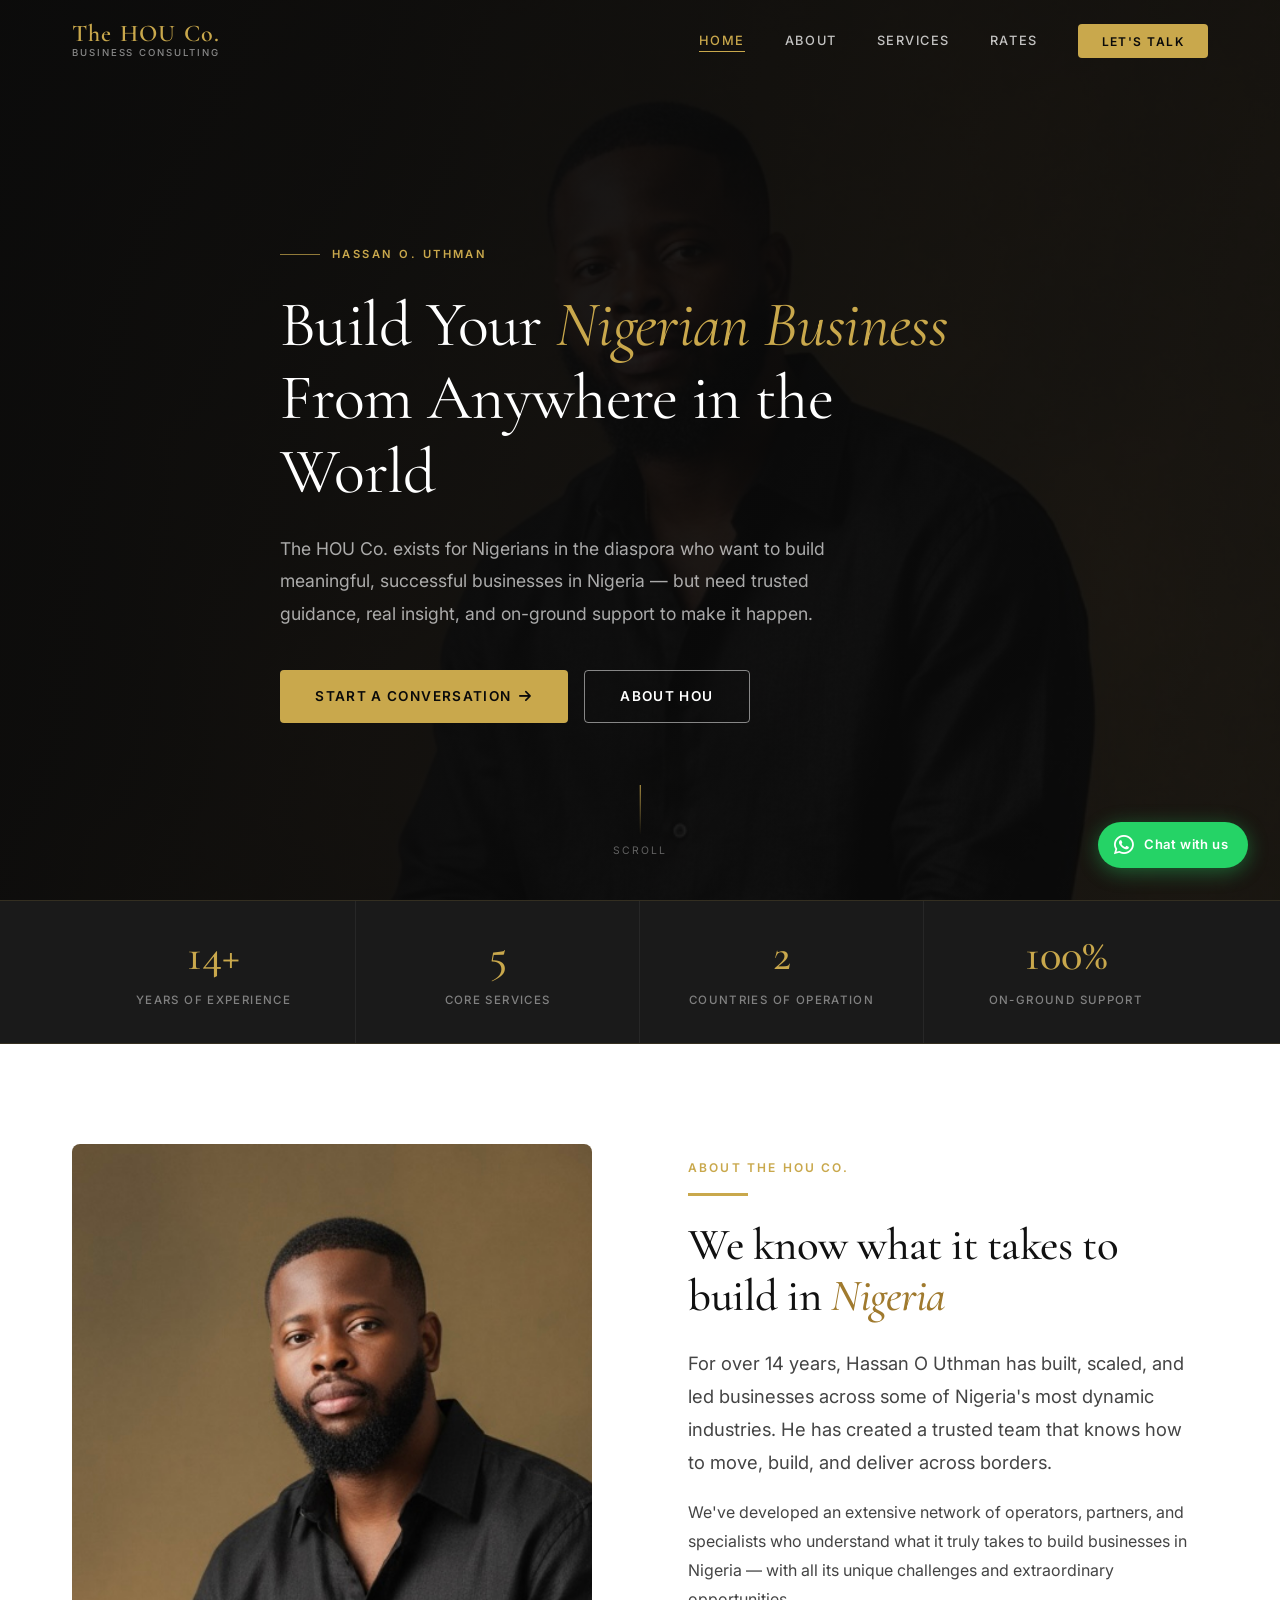
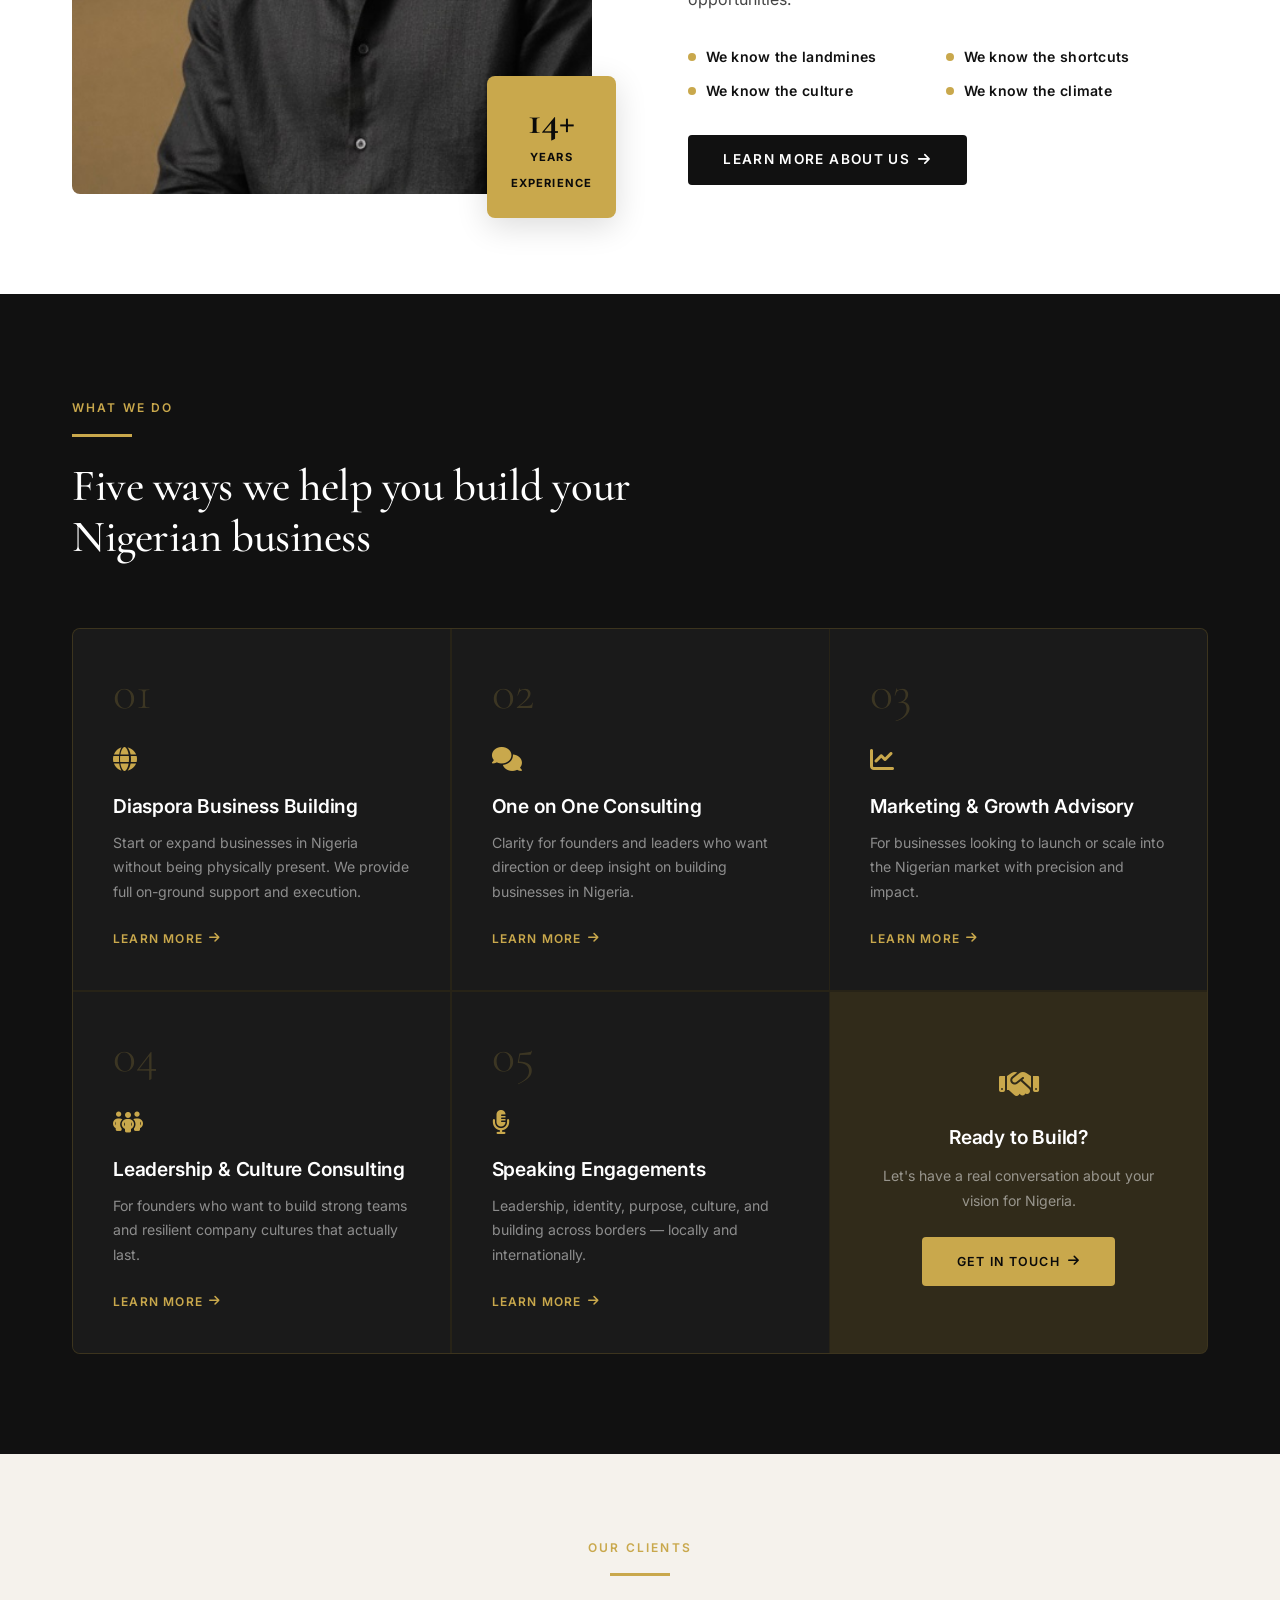
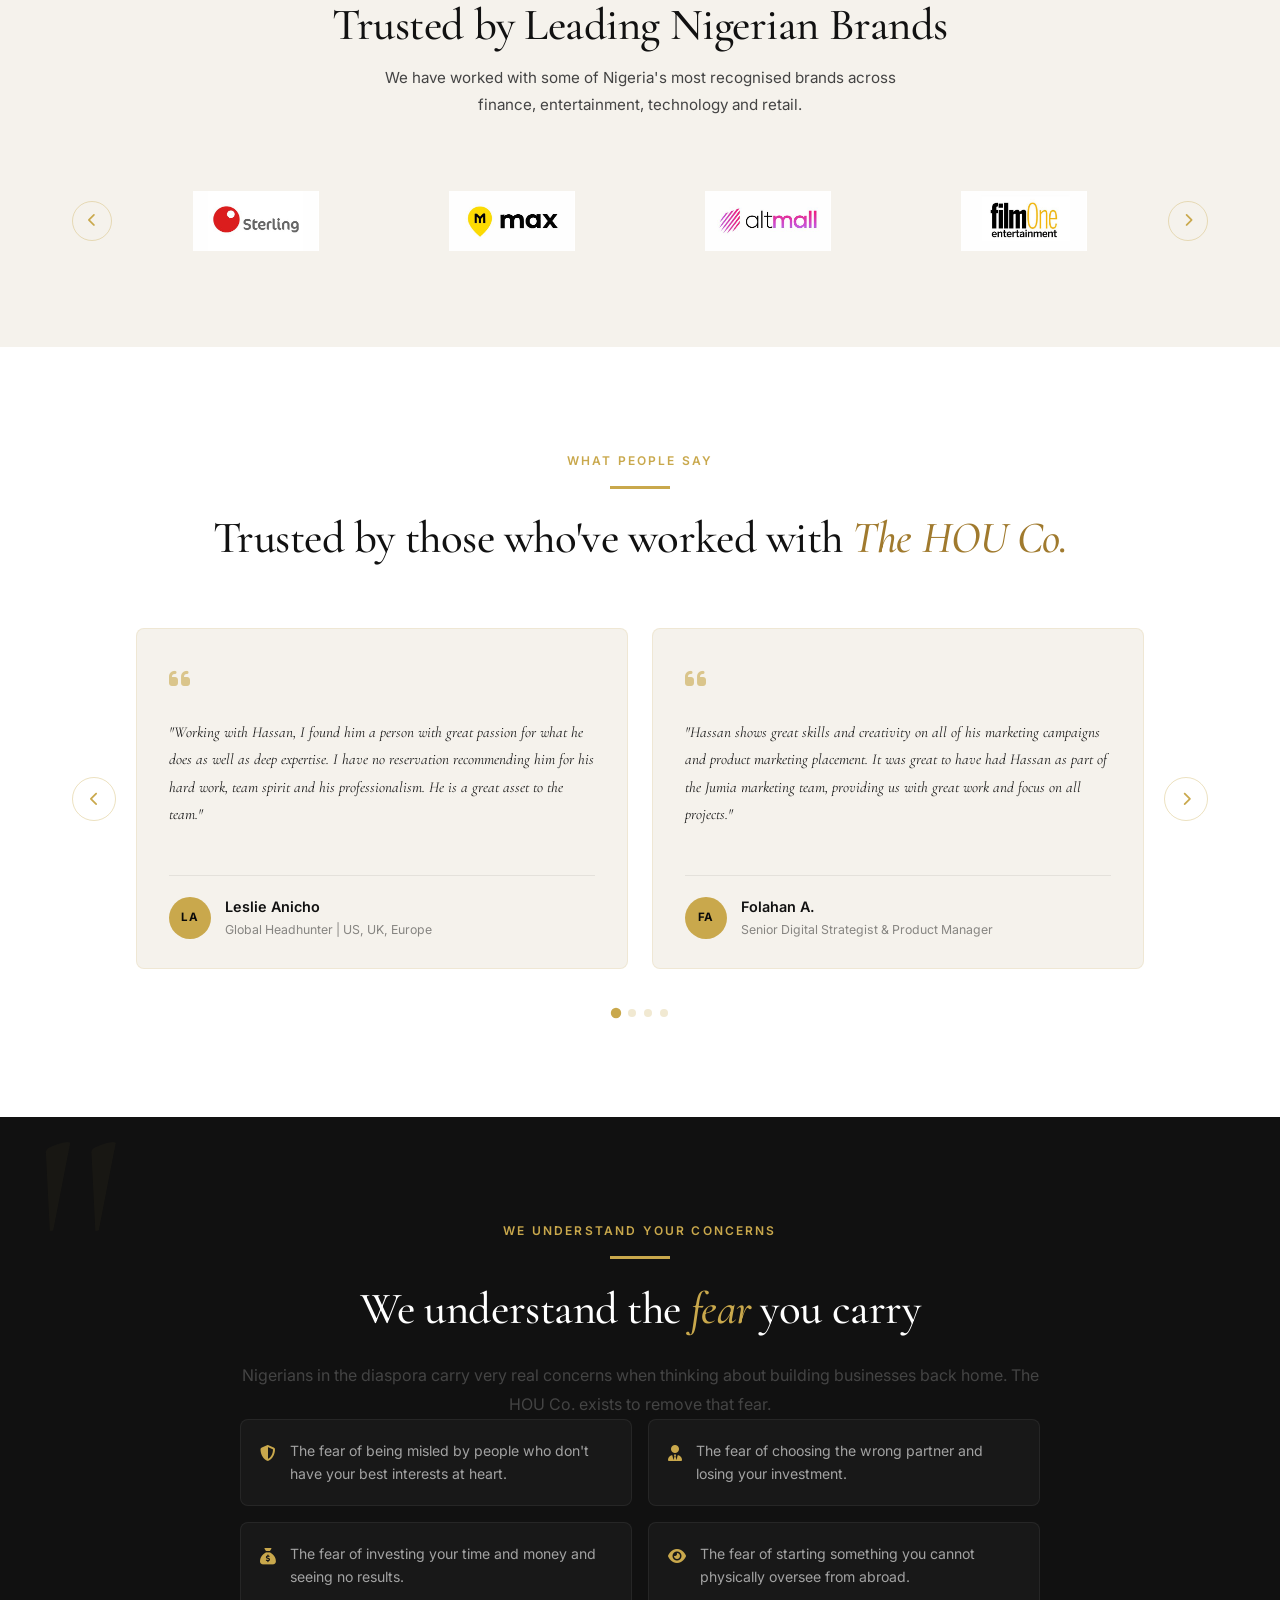
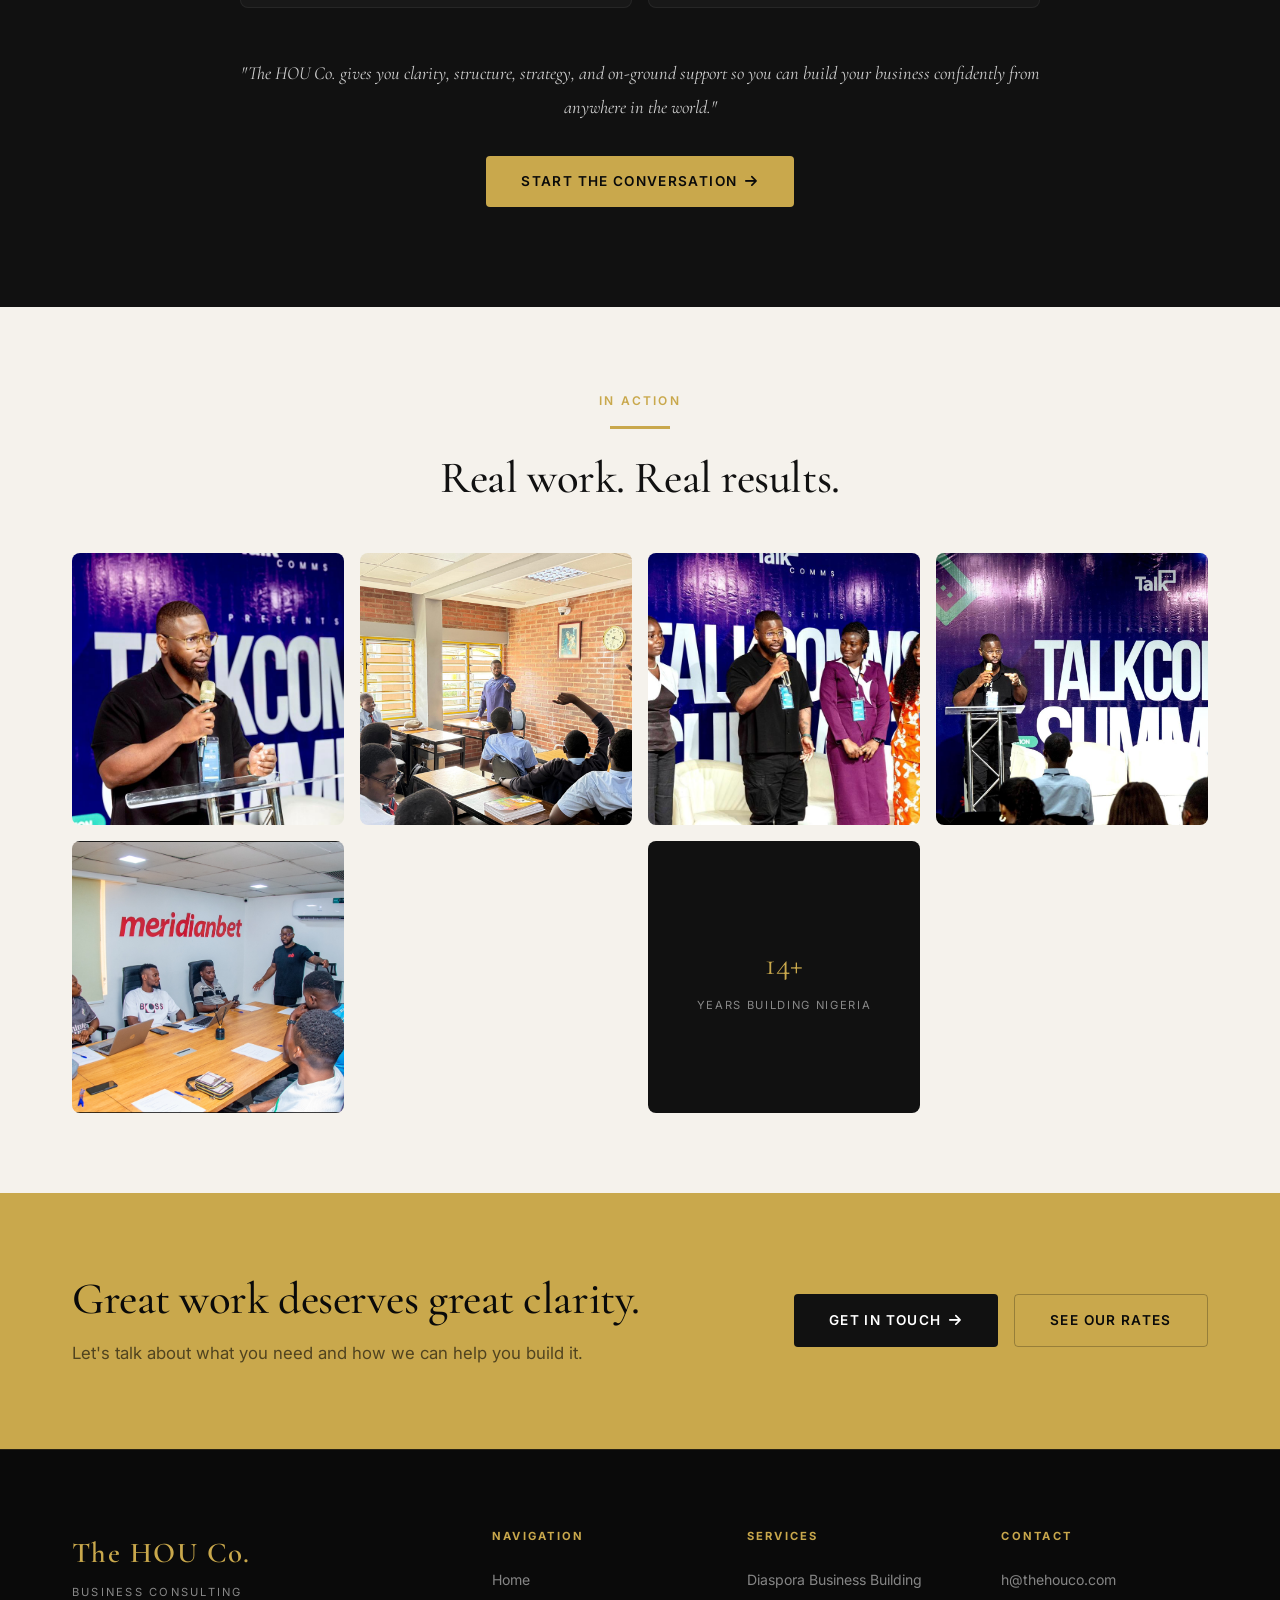
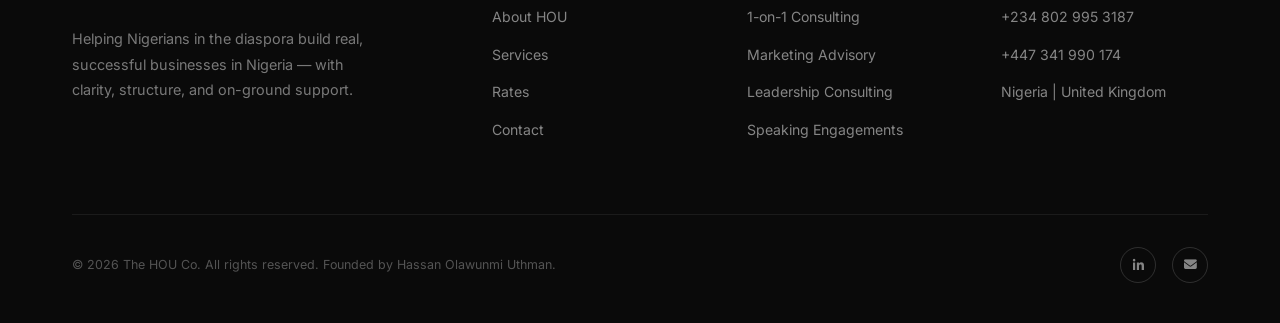
==== index.html @ 759225ff "Add files via upload" ====
<!DOCTYPE html>
<html lang="en">
<head>
  <meta charset="UTF-8" />
  <meta name="viewport" content="width=device-width, initial-scale=1.0" />
  <title>The HOU Co. — Build Your Nigerian Business from Anywhere</title>
  <meta name="description" content="The HOU Co. helps Nigerians in the diaspora create and grow real businesses in Nigeria. Founded by Hassan Olawunmi Uthman — 14+ years of expertise." />
  <!-- Fonts -->
  <link rel="preconnect" href="https://fonts.googleapis.com" />
  <link rel="preconnect" href="https://fonts.gstatic.com" crossorigin />
  <link href="https://fonts.googleapis.com/css2?family=Cormorant+Garamond:ital,wght@0,300;0,400;0,500;0,600;0,700;1,400;1,500&family=Inter:wght@300;400;500;600;700&display=swap" rel="stylesheet" />
  <!-- Icons -->
  <link rel="stylesheet" href="https://cdn.jsdelivr.net/npm/@fortawesome/fontawesome-free@6.5.1/css/all.min.css" />
  <!-- Styles -->
  <link rel="stylesheet" href="css/style.css" />
  <link rel="stylesheet" href="css/home.css" />
</head>
<body>

  <!-- ══════════════ NAVBAR ══════════════ -->
  <nav class="navbar">
    <div class="navbar__inner">
      <a href="index.html" class="navbar__logo">
        <span class="navbar__logo-main">The HOU Co.</span>
        <span class="navbar__logo-sub">Business Consulting</span>
      </a>
      <ul class="navbar__menu">
        <li><a href="index.html" class="active">Home</a></li>
        <li><a href="about.html">About</a></li>
        <li><a href="services.html">Services</a></li>
        <li><a href="rates.html">Rates</a></li>
        <li><a href="contact.html" class="navbar__cta">Let's Talk</a></li>
      </ul>
      <button class="navbar__hamburger" aria-label="Toggle menu">
        <span></span><span></span><span></span>
      </button>
    </div>
  </nav>

  <!-- Mobile Nav -->
  <nav class="mobile-nav">
    <a href="index.html">Home</a>
    <a href="about.html">About</a>
    <a href="services.html">Services</a>
    <a href="rates.html">Rates</a>
    <a href="contact.html" class="btn btn--gold">Let's Talk</a>
  </nav>

  <!-- ══════════════ HERO ══════════════ -->
  <section class="hero">
    <div class="hero__bg">
      <img src="images/hassan-hero.jpg" alt="Hassan Olawunmi Uthman" />
    </div>
    <div class="container">
      <div class="hero__content">
        <div class="hero__pre">
          <span>Hassan O. Uthman</span>
        </div>
        <h1>Build Your <em>Nigerian Business</em><br />From Anywhere in the World</h1>
        <p class="hero__desc">
          The HOU Co. exists for Nigerians in the diaspora who want to build meaningful, 
          successful businesses in Nigeria — but need trusted guidance, real insight, 
          and on-ground support to make it happen.
        </p>
        <div class="hero__actions">
          <a href="contact.html" class="btn btn--gold">Start a Conversation <i class="fa-solid fa-arrow-right"></i></a>
          <a href="about.html" class="btn btn--outline-white">About HOU</a>
        </div>
      </div>
    </div>
    <div class="hero__scroll">
      <div class="hero__scroll-line"></div>
      <span>Scroll</span>
    </div>
  </section>

  <!-- ══════════════ STATS BAR ══════════════ -->
  <section class="stats-bar">
    <div class="stats-bar__inner container">
      <div class="stat-item">
        <span class="stat-num" data-count="14" data-suffix="+">0+</span>
        <span class="stat-label">Years of Experience</span>
      </div>
      <div class="stat-item">
        <span class="stat-num" data-count="5" data-suffix="">0</span>
        <span class="stat-label">Core Services</span>
      </div>
      <div class="stat-item">
        <span class="stat-num" data-count="2" data-suffix="">0</span>
        <span class="stat-label">Countries of Operation</span>
      </div>
      <div class="stat-item">
        <span class="stat-num" data-count="100" data-suffix="%">0%</span>
        <span class="stat-label">On-Ground Support</span>
      </div>
    </div>
  </section>

  <!-- ══════════════ ABOUT STRIP ══════════════ -->
  <section class="about-strip">
    <div class="container">
      <div class="about-strip__grid">
        <div class="about-strip__image reveal">
          <div class="about-strip__image-wrap">
            <img src="images/hassan-hero.jpg" alt="Hassan Olawunmi Uthman - Founder, The HOU Co." />
          </div>
          <div class="about-strip__badge">
            <span class="about-strip__badge-num">14+</span>
            <span class="about-strip__badge-text">Years<br />Experience</span>
          </div>
        </div>
        <div class="about-strip__content reveal reveal-delay-2">
          <span class="eyebrow">About The HOU Co.</span>
          <span class="gold-line"></span>
          <h2>We know what it takes to build in <em>Nigeria</em></h2>
          <p class="lead">
            For over 14 years, Hassan O Uthman has built, scaled, and led businesses across some 
            of Nigeria's most dynamic industries. He has created a trusted team that knows how to 
            move, build, and deliver across borders.
          </p>
          <p>
            We've developed an extensive network of operators, partners, and specialists who 
            understand what it truly takes to build businesses in Nigeria — with all its unique 
            challenges and extraordinary opportunities.
          </p>
          <div class="knows-list">
            <div class="knows-item">We know the landmines</div>
            <div class="knows-item">We know the shortcuts</div>
            <div class="knows-item">We know the culture</div>
            <div class="knows-item">We know the climate</div>
          </div>
          <a href="about.html" class="btn btn--dark">
            Learn More About Us <i class="fa-solid fa-arrow-right"></i>
          </a>
        </div>
      </div>
    </div>
  </section>

  <!-- ══════════════ SERVICES PREVIEW ══════════════ -->
  <section class="services-preview">
    <div class="container">
      <div class="services-preview__header reveal">
        <span class="eyebrow">What We Do</span>
        <span class="gold-line"></span>
        <h2 style="color: var(--white); max-width: 560px;">Five ways we help you build your Nigerian business</h2>
      </div>
      <div class="services-grid">
        <div class="service-card reveal">
          <span class="service-card__num">01</span>
          <div class="service-card__icon"><i class="fa-solid fa-globe"></i></div>
          <h3>Diaspora Business Building</h3>
          <p>Start or expand businesses in Nigeria without being physically present. We provide full on-ground support and execution.</p>
          <a href="services.html" class="service-card__link">Learn More <i class="fa-solid fa-arrow-right"></i></a>
        </div>
        <div class="service-card reveal reveal-delay-1">
          <span class="service-card__num">02</span>
          <div class="service-card__icon"><i class="fa-solid fa-comments"></i></div>
          <h3>One on One Consulting</h3>
          <p>Clarity for founders and leaders who want direction or deep insight on building businesses in Nigeria.</p>
          <a href="services.html" class="service-card__link">Learn More <i class="fa-solid fa-arrow-right"></i></a>
        </div>
        <div class="service-card reveal reveal-delay-2">
          <span class="service-card__num">03</span>
          <div class="service-card__icon"><i class="fa-solid fa-chart-line"></i></div>
          <h3>Marketing & Growth Advisory</h3>
          <p>For businesses looking to launch or scale into the Nigerian market with precision and impact.</p>
          <a href="services.html" class="service-card__link">Learn More <i class="fa-solid fa-arrow-right"></i></a>
        </div>
        <div class="service-card reveal reveal-delay-1">
          <span class="service-card__num">04</span>
          <div class="service-card__icon"><i class="fa-solid fa-people-group"></i></div>
          <h3>Leadership & Culture Consulting</h3>
          <p>For founders who want to build strong teams and resilient company cultures that actually last.</p>
          <a href="services.html" class="service-card__link">Learn More <i class="fa-solid fa-arrow-right"></i></a>
        </div>
        <div class="service-card reveal reveal-delay-2">
          <span class="service-card__num">05</span>
          <div class="service-card__icon"><i class="fa-solid fa-microphone-lines"></i></div>
          <h3>Speaking Engagements</h3>
          <p>Leadership, identity, purpose, culture, and building across borders — locally and internationally.</p>
          <a href="services.html" class="service-card__link">Learn More <i class="fa-solid fa-arrow-right"></i></a>
        </div>
        <div class="service-card reveal reveal-delay-3" style="display:flex; flex-direction:column; align-items:center; justify-content:center; text-align:center; background: rgba(201,168,76,0.06);">
          <div class="service-card__icon" style="font-size: 2rem;"><i class="fa-solid fa-handshake"></i></div>
          <h3 style="margin-bottom: 1rem;">Ready to Build?</h3>
          <p style="margin-bottom: 1.5rem;">Let's have a real conversation about your vision for Nigeria.</p>
          <a href="contact.html" class="btn btn--gold" style="font-size: 0.78rem;">Get in Touch <i class="fa-solid fa-arrow-right"></i></a>
        </div>
      </div>
    </div>
  </section>

  <!-- ══════════════ CLIENTS ══════════════ -->
  <section class="clients-section">
    <div class="container">
      <div class="clients-section__header reveal">
        <span class="eyebrow">Our Clients</span>
        <span class="gold-line gold-line--center"></span>
        <h2>Trusted by Leading Nigerian Brands</h2>
        <p style="max-width: 520px; margin: 0.75rem auto 0; font-size: 0.95rem;">We have worked with some of Nigeria's most recognised brands across finance, entertainment, technology and retail.</p>
      </div>
      <!-- Logo Carousel -->
      <div class="logo-carousel-wrap reveal">
        <button class="logo-carousel-btn logo-carousel-btn--prev" aria-label="Previous">
          <i class="fa-solid fa-chevron-left"></i>
        </button>
        <div class="logo-carousel-track-wrap">
          <div class="logo-carousel-track" id="logoTrack">
            <div class="logo-slide"><img src="images/logo1.jpg" alt="Filmhouse Cinemas" /></div>
            <div class="logo-slide"><img src="images/logo2.jpg" alt="FilmOne Entertainment" /></div>
            <div class="logo-slide"><img src="images/logo3.jpg" alt="AltMall" /></div>
            <div class="logo-slide"><img src="images/logo4.jpg" alt="Max" /></div>
            <div class="logo-slide"><img src="images/logo5.jpg" alt="Sterling Bank" /></div>
            <div class="logo-slide"><img src="images/logo6.jpg" alt="AltDrive" /></div>
          </div>
        </div>
        <button class="logo-carousel-btn logo-carousel-btn--next" aria-label="Next">
          <i class="fa-solid fa-chevron-right"></i>
        </button>
      </div>
    </div>
  </section>

  <!-- ══════════════ TESTIMONIALS ══════════════ -->
  <section class="testimonials-section">
    <div class="container">
      <div class="testimonials-section__header reveal">
        <span class="eyebrow">What People Say</span>
        <span class="gold-line gold-line--center"></span>
        <h2>Trusted by those who've worked with <em>The HOU Co.</em></h2>
      </div>
      <div class="testimonials-carousel reveal">
        <button class="testimonials-btn testimonials-btn--prev" aria-label="Previous">
          <i class="fa-solid fa-chevron-left"></i>
        </button>
        <div class="testimonials-track-wrap">
          <div class="testimonials-track" id="testimonialsTrack">

            <!-- Slide 1 -->
            <div class="testimonials-slide">
              <div class="testimonial-card">
                <div class="testimonial-card__quote"><i class="fa-solid fa-quote-left"></i></div>
                <p>"Working with Hassan, I found him a person with great passion for what he does as well as deep expertise. I have no reservation recommending him for his hard work, team spirit and his professionalism. He is a great asset to the team."</p>
                <div class="testimonial-card__author">
                  <div class="testimonial-card__avatar">LA</div>
                  <div>
                    <strong>Leslie Anicho</strong>
                    <span>Global Headhunter | US, UK, Europe</span>
                  </div>
                </div>
              </div>
              <div class="testimonial-card">
                <div class="testimonial-card__quote"><i class="fa-solid fa-quote-left"></i></div>
                <p>"Hassan shows great skills and creativity on all of his marketing campaigns and product marketing placement. It was great to have had Hassan as part of the Jumia marketing team, providing us with great work and focus on all projects."</p>
                <div class="testimonial-card__author">
                  <div class="testimonial-card__avatar">FA</div>
                  <div>
                    <strong>Folahan A.</strong>
                    <span>Senior Digital Strategist &amp; Product Manager</span>
                  </div>
                </div>
              </div>
            </div>

            <!-- Slide 2 -->
            <div class="testimonials-slide">
              <div class="testimonial-card">
                <div class="testimonial-card__quote"><i class="fa-solid fa-quote-left"></i></div>
                <p>"Hassan brings clear strategic thinking and disciplined execution. He understands business fundamentals, identifies what truly moves the needle, and guides teams toward measurable results. He is dependable, thoughtful, and genuinely skilled at turning ideas into action."</p>
                <div class="testimonial-card__author">
                  <div class="testimonial-card__avatar">FU</div>
                  <div>
                    <strong>Francisca U.</strong>
                    <span>Brand Narrative Strategist | Brand Manager</span>
                  </div>
                </div>
              </div>
              <div class="testimonial-card">
                <div class="testimonial-card__quote"><i class="fa-solid fa-quote-left"></i></div>
                <p>"Hassan is a dedicated hard worker who is self-motivated with a thorough understanding of business strategy and marketing. He is also very customer centric, focused, has a knack for problem-solving, and delivers top-notch quality work. Hassan is an asset to any team."</p>
                <div class="testimonial-card__author">
                  <div class="testimonial-card__avatar">AN</div>
                  <div>
                    <strong>Aniefiok Ntia</strong>
                    <span>Growth Marketing Lead | Head of Growth</span>
                  </div>
                </div>
              </div>
            </div>

            <!-- Slide 3 -->
            <div class="testimonials-slide">
              <div class="testimonial-card">
                <div class="testimonial-card__quote"><i class="fa-solid fa-quote-left"></i></div>
                <p>"Hassan has an in-depth understanding of the marketing and communications field. Throughout each engagement, he demonstrated unwavering professionalism and support. Whenever we encountered roadblocks, Hassan was always available and proactive, offering quick, thoughtful, and impactful solutions."</p>
                <div class="testimonial-card__author">
                  <div class="testimonial-card__avatar">ME</div>
                  <div>
                    <strong>Mirabel Emma Aleladia</strong>
                    <span>Visionary — Impactful PR and Sustainability</span>
                  </div>
                </div>
              </div>
              <div class="testimonial-card">
                <div class="testimonial-card__quote"><i class="fa-solid fa-quote-left"></i></div>
                <p>"Hassan brings a rare combination of strategic thinking, creativity, and purpose-driven execution. He doesn't just execute marketing tasks — he takes the time to understand the why behind every initiative and aligns it with business goals. I would highly recommend Hassan to any organisation."</p>
                <div class="testimonial-card__author">
                  <div class="testimonial-card__avatar">GA</div>
                  <div>
                    <strong>Gabriel Asha</strong>
                    <span>Frontend Developer | ReactJS | NextJS</span>
                  </div>
                </div>
              </div>
            </div>

            <!-- Slide 4 -->
            <div class="testimonials-slide">
              <div class="testimonial-card">
                <div class="testimonial-card__quote"><i class="fa-solid fa-quote-left"></i></div>
                <p>"Hassan's clarity stood out immediately at the TalkComms Summit. He doesn't speak in buzzwords — he grounds his insights in real-world experience. His perspective on purpose-driven visibility and sustainable growth resonated strongly with young professionals and founders in the room."</p>
                <div class="testimonial-card__author">
                  <div class="testimonial-card__avatar">OO</div>
                  <div>
                    <strong>Oluwasegun Ogundairo</strong>
                    <span>Building Brands &amp; Telling Stories | Media &amp; Comms</span>
                  </div>
                </div>
              </div>
              <div class="testimonial-card">
                <div class="testimonial-card__quote"><i class="fa-solid fa-quote-left"></i></div>
                <p>"Hassan is a highly dependable and committed individual. He is a self-driven team player, efficient, detailed and goes above and beyond to meet and surpass expectations. Hassan is an absolute delight to work with."</p>
                <div class="testimonial-card__author">
                  <div class="testimonial-card__avatar">JS</div>
                  <div>
                    <strong>Joanne Sanni</strong>
                    <span>Marketing Leader | MCIM</span>
                  </div>
                </div>
              </div>
            </div>

          </div>
        </div>
        <button class="testimonials-btn testimonials-btn--next" aria-label="Next">
          <i class="fa-solid fa-chevron-right"></i>
        </button>
      </div>
      <!-- Dots -->
      <div class="testimonials-dots" id="testimonialsDots">
        <button class="testimonials-dot active" data-index="0"></button>
        <button class="testimonials-dot" data-index="1"></button>
        <button class="testimonials-dot" data-index="2"></button>
        <button class="testimonials-dot" data-index="3"></button>
      </div>
    </div>
  </section>

  <!-- ══════════════ FEAR SECTION ══════════════ -->
  <section class="fear-section">
    <div class="container">
      <div class="fear-section__inner">
        <div class="reveal">
          <span class="eyebrow">We Understand Your Concerns</span>
          <span class="gold-line gold-line--center"></span>
          <h2>We understand the <em>fear</em> you carry</h2>
          <p>Nigerians in the diaspora carry very real concerns when thinking about building businesses back home. The HOU Co. exists to remove that fear.</p>
        </div>
        <div class="fears-list reveal">
          <div class="fear-item">
            <div class="fear-item__icon"><i class="fa-solid fa-shield-halved"></i></div>
            <p>The fear of being misled by people who don't have your best interests at heart.</p>
          </div>
          <div class="fear-item">
            <div class="fear-item__icon"><i class="fa-solid fa-user-tie"></i></div>
            <p>The fear of choosing the wrong partner and losing your investment.</p>
          </div>
          <div class="fear-item">
            <div class="fear-item__icon"><i class="fa-solid fa-sack-dollar"></i></div>
            <p>The fear of investing your time and money and seeing no results.</p>
          </div>
          <div class="fear-item">
            <div class="fear-item__icon"><i class="fa-solid fa-eye"></i></div>
            <p>The fear of starting something you cannot physically oversee from abroad.</p>
          </div>
        </div>
        <p class="reveal" style="font-size: 1.15rem; color: rgba(255,255,255,0.8); font-style: italic; font-family: var(--font-serif); margin-bottom: 2rem;">
          "The HOU Co. gives you clarity, structure, strategy, and on-ground support so you can build your business confidently from anywhere in the world."
        </p>
        <div class="reveal">
          <a href="contact.html" class="btn btn--gold">Start the Conversation <i class="fa-solid fa-arrow-right"></i></a>
        </div>
      </div>
    </div>
  </section>

  <!-- ══════════════ GALLERY STRIP ══════════════ -->
  <section style="background: var(--off-white); padding: 80px 0;">
    <div class="container">
      <div style="text-align: center; margin-bottom: 3rem;" class="reveal">
        <span class="eyebrow">In Action</span>
        <span class="gold-line gold-line--center"></span>
        <h2>Real work. Real results.</h2>
      </div>
      <div style="display: grid; grid-template-columns: repeat(4, 1fr); gap: 1rem;" class="reveal">
        <div style="border-radius: 8px; overflow: hidden; aspect-ratio: 1; background: #ddd;">
          <img src="images/service-2.jpg" alt="Hassan at work" style="width:100%; height:100%; object-fit: cover;" />
        </div>
        <div style="border-radius: 8px; overflow: hidden; aspect-ratio: 1; grid-row: span 2; background: #ddd;">
          <img src="images/service-3.jpg" alt="Business consulting" style="width:100%; height:100%; object-fit: cover;" />
        </div>
        <div style="border-radius: 8px; overflow: hidden; aspect-ratio: 1; background: #ddd;">
          <img src="images/service-4.jpg" alt="Leadership event" style="width:100%; height:100%; object-fit: cover;" />
        </div>
        <div style="border-radius: 8px; overflow: hidden; aspect-ratio: 1; background: #ddd;">
          <img src="images/service-5.jpg" alt="Speaking engagement" style="width:100%; height:100%; object-fit: cover;" />
        </div>
        <div style="border-radius: 8px; overflow: hidden; aspect-ratio: 1; background: #ddd;">
          <img src="images/service-1.jpg" alt="Team meeting" style="width:100%; height:100%; object-fit: cover;" />
        </div>
        <div style="border-radius: 8px; overflow: hidden; aspect-ratio: 1; background: #111; display: flex; align-items: center; justify-content: center; flex-direction: column; gap: 0.5rem;">
          <span style="font-family: var(--font-serif); font-size: 2rem; color: var(--gold);">14+</span>
          <span style="font-size: 0.7rem; letter-spacing: 0.15em; text-transform: uppercase; color: rgba(255,255,255,0.5);">Years building Nigeria</span>
        </div>
      </div>
    </div>
  </section>

  <!-- ══════════════ CTA ══════════════ -->
  <section class="cta-section">
    <div class="container">
      <div class="cta-section__inner">
        <div class="cta-section__text reveal">
          <h2>Great work deserves great clarity.</h2>
          <p>Let's talk about what you need and how we can help you build it.</p>
        </div>
        <div class="cta-section__actions reveal reveal-delay-2">
          <a href="contact.html" class="btn btn--dark">Get in Touch <i class="fa-solid fa-arrow-right"></i></a>
          <a href="rates.html" class="btn btn--outline-white" style="border-color: rgba(0,0,0,0.25); color: var(--black);">See Our Rates</a>
        </div>
      </div>
    </div>
  </section>

  <!-- ══════════════ FOOTER ══════════════ -->
  <footer class="footer">
    <div class="container">
      <div class="footer__grid">
        <div class="footer__brand">
          <div class="footer__brand-name">The HOU Co.</div>
          <div class="footer__brand-tagline">Business Consulting</div>
          <p>Helping Nigerians in the diaspora build real, successful businesses in Nigeria — with clarity, structure, and on-ground support.</p>
        </div>
        <div class="footer__col">
          <h5>Navigation</h5>
          <ul>
            <li><a href="index.html">Home</a></li>
            <li><a href="about.html">About HOU</a></li>
            <li><a href="services.html">Services</a></li>
            <li><a href="rates.html">Rates</a></li>
            <li><a href="contact.html">Contact</a></li>
          </ul>
        </div>
        <div class="footer__col">
          <h5>Services</h5>
          <ul>
            <li><a href="services.html">Diaspora Business Building</a></li>
            <li><a href="services.html">1-on-1 Consulting</a></li>
            <li><a href="services.html">Marketing Advisory</a></li>
            <li><a href="services.html">Leadership Consulting</a></li>
            <li><a href="services.html">Speaking Engagements</a></li>
          </ul>
        </div>
        <div class="footer__col">
          <h5>Contact</h5>
          <ul>
            <li><span>h@thehouco.com</span></li>
            <li><span>+234 802 995 3187</span></li>
            <li><span>+447 341 990 174</span></li>
            <li><span>Nigeria | United Kingdom</span></li>
          </ul>
        </div>
      </div>
      <div class="footer__bottom">
        <p>© 2026 The HOU Co. All rights reserved. Founded by Hassan Olawunmi Uthman.</p>
        <div class="footer__social">
          <a href="https://linkedin.com/in/hassanuthman" target="_blank" aria-label="LinkedIn">
            <i class="fa-brands fa-linkedin-in"></i>
          </a>
          <a href="mailto:h@thehouco.com" aria-label="Email">
            <i class="fa-solid fa-envelope"></i>
          </a>
        </div>
      </div>
    </div>
  </footer>

  <!-- ══════════════ WHATSAPP CHAT ══════════════ -->
  <a href="https://wa.me/447341990174" target="_blank" rel="noopener noreferrer" class="whatsapp-float" aria-label="Chat on WhatsApp">
    <i class="fa-brands fa-whatsapp"></i>
    <span class="whatsapp-float__label">Chat with us</span>
  </a>

  <script src="js/main.js"></script>
</body>
</html>
---- css/style.css ----
/* ============================================================
   THE HOU CO. — Global Stylesheet
   Premium Business Consulting for the Nigerian Diaspora
   ============================================================ */

/* ── Google Fonts ── */
@import url('https://fonts.googleapis.com/css2?family=Cormorant+Garamond:ital,wght@0,300;0,400;0,500;0,600;0,700;1,400;1,500&family=Inter:wght@300;400;500;600;700&display=swap');

/* ── CSS Custom Properties ── */
:root {
  --black:        #0A0A0A;
  --dark:         #111111;
  --dark-2:       #1A1A1A;
  --dark-3:       #222222;
  --gold:         #C9A84C;
  --gold-light:   #E2C97E;
  --gold-dark:    #A07A2E;
  --white:        #FFFFFF;
  --off-white:    #F5F2EC;
  --grey-light:   #E8E5DF;
  --grey-mid:     #888888;
  --grey-dark:    #444444;

  --font-serif:   'Cormorant Garamond', Georgia, serif;
  --font-sans:    'Inter', system-ui, sans-serif;

  --nav-h:        80px;
  --transition:   0.35s cubic-bezier(0.4, 0, 0.2, 1);
  --shadow-sm:    0 2px 12px rgba(0,0,0,0.08);
  --shadow-md:    0 8px 32px rgba(0,0,0,0.14);
  --shadow-lg:    0 20px 60px rgba(0,0,0,0.22);
  --radius-sm:    4px;
  --radius-md:    8px;
  --radius-lg:    16px;
}

/* ── Reset & Base ── */
*, *::before, *::after { box-sizing: border-box; margin: 0; padding: 0; }
html { scroll-behavior: smooth; font-size: 16px; }
body {
  font-family: var(--font-sans);
  background: var(--white);
  color: var(--dark);
  line-height: 1.6;
  -webkit-font-smoothing: antialiased;
  overflow-x: hidden;
}
img { max-width: 100%; height: auto; display: block; }
a { color: inherit; text-decoration: none; }
ul { list-style: none; }
button { cursor: pointer; border: none; background: none; font-family: inherit; }

/* ── Typography ── */
h1, h2, h3, h4, h5 {
  font-family: var(--font-serif);
  line-height: 1.15;
  font-weight: 500;
  letter-spacing: -0.01em;
}
h1 { font-size: clamp(2.8rem, 5vw, 5rem); }
h2 { font-size: clamp(2rem, 3.5vw, 3.2rem); }
h3 { font-size: clamp(1.4rem, 2.5vw, 1.9rem); }
h4 { font-size: 1.2rem; font-family: var(--font-sans); font-weight: 600; }
p { font-size: 1rem; color: var(--grey-dark); line-height: 1.8; }
.lead { font-size: 1.15rem; line-height: 1.8; }

/* ── Utility Classes ── */
.container {
  max-width: 1200px;
  margin: 0 auto;
  padding: 0 2rem;
}
.container--wide { max-width: 1400px; }
.section {
  padding: 100px 0;
}
.section--dark {
  background: var(--dark);
  color: var(--white);
}
.section--dark p { color: var(--grey-light); }
.section--off-white { background: var(--off-white); }
.section--gold { background: var(--gold); }

.text-center { text-align: center; }
.text-gold { color: var(--gold); }
.text-white { color: var(--white); }

.gold-line {
  display: block;
  width: 60px;
  height: 3px;
  background: var(--gold);
  margin-bottom: 1.5rem;
}
.gold-line--center { margin: 0 auto 1.5rem; }

.eyebrow {
  display: inline-block;
  font-family: var(--font-sans);
  font-size: 0.75rem;
  font-weight: 600;
  letter-spacing: 0.18em;
  text-transform: uppercase;
  color: var(--gold);
  margin-bottom: 1rem;
}

/* ── Buttons ── */
.btn {
  display: inline-flex;
  align-items: center;
  gap: 0.5rem;
  padding: 0.9rem 2.2rem;
  font-family: var(--font-sans);
  font-size: 0.85rem;
  font-weight: 600;
  letter-spacing: 0.1em;
  text-transform: uppercase;
  border-radius: var(--radius-sm);
  transition: var(--transition);
  white-space: nowrap;
}
.btn--gold {
  background: var(--gold);
  color: var(--black);
}
.btn--gold:hover {
  background: var(--gold-light);
  transform: translateY(-2px);
  box-shadow: 0 8px 24px rgba(201,168,76,0.4);
}
.btn--outline-gold {
  border: 1px solid var(--gold);
  color: var(--gold);
}
.btn--outline-gold:hover {
  background: var(--gold);
  color: var(--black);
  transform: translateY(-2px);
}
.btn--outline-white {
  border: 1px solid rgba(255,255,255,0.5);
  color: var(--white);
}
.btn--outline-white:hover {
  border-color: var(--white);
  background: rgba(255,255,255,0.1);
  transform: translateY(-2px);
}
.btn--dark {
  background: var(--dark);
  color: var(--white);
}
.btn--dark:hover {
  background: var(--dark-3);
  transform: translateY(-2px);
}

/* ── Navigation ── */
.navbar {
  position: fixed;
  top: 0; left: 0; right: 0;
  z-index: 1000;
  height: var(--nav-h);
  display: flex;
  align-items: center;
  transition: background var(--transition), box-shadow var(--transition);
}
.navbar.scrolled {
  background: rgba(10,10,10,0.97);
  backdrop-filter: blur(20px);
  box-shadow: 0 1px 0 rgba(201,168,76,0.2);
}
.navbar__inner {
  display: flex;
  align-items: center;
  justify-content: space-between;
  width: 100%;
  max-width: 1200px;
  margin: 0 auto;
  padding: 0 2rem;
}
.navbar__logo {
  display: flex;
  flex-direction: column;
  line-height: 1;
}
.navbar__logo-main {
  font-family: var(--font-serif);
  font-size: 1.5rem;
  font-weight: 600;
  color: var(--gold);
  letter-spacing: 0.05em;
}
.navbar__logo-sub {
  font-family: var(--font-sans);
  font-size: 0.6rem;
  font-weight: 500;
  letter-spacing: 0.2em;
  text-transform: uppercase;
  color: var(--grey-mid);
  margin-top: 2px;
}
.navbar__menu {
  display: flex;
  align-items: center;
  gap: 2.5rem;
}
.navbar__menu a {
  font-family: var(--font-sans);
  font-size: 0.8rem;
  font-weight: 500;
  letter-spacing: 0.12em;
  text-transform: uppercase;
  color: rgba(255,255,255,0.75);
  position: relative;
  transition: color var(--transition);
}
.navbar__menu a::after {
  content: '';
  position: absolute;
  bottom: -4px; left: 0; right: 0;
  height: 1px;
  background: var(--gold);
  transform: scaleX(0);
  transform-origin: right;
  transition: transform var(--transition);
}
.navbar__menu a:hover,
.navbar__menu a.active {
  color: var(--gold);
}
.navbar__menu a:hover::after,
.navbar__menu a.active::after {
  transform: scaleX(1);
  transform-origin: left;
}
.navbar__cta {
  padding: 0.6rem 1.5rem !important;
  font-size: 0.75rem !important;
  background: var(--gold);
  color: var(--black) !important;
  border-radius: var(--radius-sm);
  font-weight: 600 !important;
}
.navbar__cta:hover {
  background: var(--gold-light) !important;
  color: var(--black) !important;
}
.navbar__cta::after { display: none !important; }

/* ── Mobile Nav ── */
.navbar__hamburger {
  display: none;
  flex-direction: column;
  gap: 5px;
  padding: 4px;
  cursor: pointer;
}
.navbar__hamburger span {
  display: block;
  width: 24px;
  height: 2px;
  background: var(--white);
  transition: var(--transition);
  border-radius: 2px;
}
.navbar__hamburger.open span:nth-child(1) {
  transform: translateY(7px) rotate(45deg);
}
.navbar__hamburger.open span:nth-child(2) {
  opacity: 0;
}
.navbar__hamburger.open span:nth-child(3) {
  transform: translateY(-7px) rotate(-45deg);
}

.mobile-nav {
  position: fixed;
  inset: 0;
  background: var(--black);
  z-index: 999;
  display: flex;
  flex-direction: column;
  align-items: center;
  justify-content: center;
  gap: 2.5rem;
  opacity: 0;
  pointer-events: none;
  transition: opacity var(--transition);
}
.mobile-nav.open {
  opacity: 1;
  pointer-events: all;
}
.mobile-nav a {
  font-family: var(--font-serif);
  font-size: 2.5rem;
  color: var(--white);
  transition: color var(--transition);
}
.mobile-nav a:hover { color: var(--gold); }
.mobile-nav .btn--gold { font-size: 0.85rem; margin-top: 1rem; }

/* ── Page Hero (inner pages) ── */
.page-hero {
  padding: calc(var(--nav-h) + 80px) 0 80px;
  background: var(--dark);
  position: relative;
  overflow: hidden;
}
.page-hero::before {
  content: '';
  position: absolute;
  inset: 0;
  background: radial-gradient(ellipse 60% 80% at 80% 50%, rgba(201,168,76,0.06) 0%, transparent 70%);
  pointer-events: none;
}
.page-hero__label {
  display: inline-block;
  font-size: 0.7rem;
  font-weight: 600;
  letter-spacing: 0.25em;
  text-transform: uppercase;
  color: var(--gold);
  margin-bottom: 1.2rem;
}
.page-hero h1 {
  color: var(--white);
  max-width: 700px;
  margin-bottom: 1.5rem;
}
.page-hero p {
  color: rgba(255,255,255,0.6);
  max-width: 580px;
  font-size: 1.1rem;
  line-height: 1.8;
}

/* ── Divider ── */
.gold-divider {
  width: 100%;
  height: 1px;
  background: linear-gradient(90deg, transparent, var(--gold), transparent);
  opacity: 0.3;
  margin: 0;
}

/* ── Cards ── */
.card {
  background: var(--white);
  border-radius: var(--radius-md);
  overflow: hidden;
  box-shadow: var(--shadow-sm);
  transition: transform var(--transition), box-shadow var(--transition);
}
.card:hover {
  transform: translateY(-6px);
  box-shadow: var(--shadow-md);
}

/* ── Client Logos ── */
.clients-strip {
  display: flex;
  align-items: center;
  justify-content: center;
  flex-wrap: wrap;
  gap: 3rem 4rem;
}
.clients-strip img {
  height: 44px;
  width: auto;
  object-fit: contain;
  filter: brightness(0) invert(0.5);
  opacity: 0.6;
  transition: filter var(--transition), opacity var(--transition);
}
.clients-strip img:hover {
  filter: brightness(0) invert(0.75) sepia(1) hue-rotate(2deg) saturate(3);
  opacity: 1;
}

/* ── Footer ── */
.footer {
  background: var(--black);
  padding: 80px 0 40px;
  border-top: 1px solid rgba(201,168,76,0.15);
}
.footer__grid {
  display: grid;
  grid-template-columns: 1.8fr 1fr 1fr 1fr;
  gap: 3rem;
  margin-bottom: 60px;
}
.footer__brand {
  max-width: 300px;
}
.footer__brand-name {
  font-family: var(--font-serif);
  font-size: 1.8rem;
  font-weight: 600;
  color: var(--gold);
  letter-spacing: 0.05em;
  margin-bottom: 0.5rem;
}
.footer__brand-tagline {
  font-size: 0.7rem;
  letter-spacing: 0.2em;
  text-transform: uppercase;
  color: var(--grey-mid);
  margin-bottom: 1.5rem;
}
.footer__brand p {
  font-size: 0.9rem;
  color: rgba(255,255,255,0.45);
  line-height: 1.8;
}
.footer__col h5 {
  font-family: var(--font-sans);
  font-size: 0.7rem;
  font-weight: 700;
  letter-spacing: 0.2em;
  text-transform: uppercase;
  color: var(--gold);
  margin-bottom: 1.5rem;
}
.footer__col ul li {
  margin-bottom: 0.75rem;
}
.footer__col ul li a {
  font-size: 0.88rem;
  color: rgba(255,255,255,0.5);
  transition: color var(--transition);
}
.footer__col ul li a:hover { color: var(--gold); }
.footer__col ul li span {
  font-size: 0.88rem;
  color: rgba(255,255,255,0.5);
}
.footer__bottom {
  display: flex;
  align-items: center;
  justify-content: space-between;
  padding-top: 2rem;
  border-top: 1px solid rgba(255,255,255,0.07);
}
.footer__bottom p {
  font-size: 0.78rem;
  color: rgba(255,255,255,0.3);
}
.footer__social {
  display: flex;
  gap: 1rem;
}
.footer__social a {
  width: 36px;
  height: 36px;
  border-radius: 50%;
  border: 1px solid rgba(255,255,255,0.15);
  display: flex;
  align-items: center;
  justify-content: center;
  color: rgba(255,255,255,0.5);
  font-size: 0.8rem;
  transition: var(--transition);
}
.footer__social a:hover {
  border-color: var(--gold);
  color: var(--gold);
  background: rgba(201,168,76,0.1);
}

/* ── Scroll animations ── */
.reveal {
  opacity: 0;
  transform: translateY(30px);
  transition: opacity 0.7s ease, transform 0.7s ease;
}
.reveal.visible {
  opacity: 1;
  transform: translateY(0);
}
.reveal-delay-1 { transition-delay: 0.1s; }
.reveal-delay-2 { transition-delay: 0.2s; }
.reveal-delay-3 { transition-delay: 0.3s; }
.reveal-delay-4 { transition-delay: 0.4s; }

/* ── Responsive ── */
@media (max-width: 1024px) {
  .footer__grid { grid-template-columns: 1fr 1fr; gap: 2.5rem; }
}
@media (max-width: 768px) {
  :root { --nav-h: 70px; }
  .section { padding: 70px 0; }
  .navbar__menu { display: none; }
  .navbar__hamburger { display: flex; }
  .footer__grid { grid-template-columns: 1fr; gap: 2rem; }
  .footer__bottom { flex-direction: column; gap: 1rem; text-align: center; }
}
@media (max-width: 480px) {
  .container { padding: 0 1.25rem; }
  h1 { font-size: 2.2rem; }
  h2 { font-size: 1.8rem; }
}
---- css/home.css ----
/* ============================================================
   THE HOU CO. — Home Page Styles
   ============================================================ */

/* ── Hero ── */
.hero {
  position: relative;
  min-height: 100vh;
  display: flex;
  align-items: center;
  background: var(--black);
  overflow: hidden;
}
.hero__bg {
  position: absolute;
  inset: 0;
  z-index: 0;
}
.hero__bg img {
  width: 100%;
  height: 100%;
  object-fit: cover;
  object-position: center top;
  opacity: 0.25;
}
.hero__bg::after {
  content: '';
  position: absolute;
  inset: 0;
  background: linear-gradient(
    105deg,
    rgba(10,10,10,0.92) 0%,
    rgba(10,10,10,0.65) 55%,
    rgba(10,10,10,0.3) 100%
  );
}
.hero__content {
  position: relative;
  z-index: 1;
  padding: calc(var(--nav-h) + 60px) 0 80px;
  max-width: 720px;
}
.hero__pre {
  display: inline-flex;
  align-items: center;
  gap: 0.75rem;
  font-size: 0.7rem;
  font-weight: 600;
  letter-spacing: 0.22em;
  text-transform: uppercase;
  color: var(--gold);
  margin-bottom: 1.5rem;
}
.hero__pre::before {
  content: '';
  display: block;
  width: 40px;
  height: 1px;
  background: var(--gold);
  opacity: 0.7;
}
.hero h1 {
  color: var(--white);
  margin-bottom: 1.5rem;
  font-weight: 400;
}
.hero h1 em {
  font-style: italic;
  color: var(--gold);
}
.hero__desc {
  font-size: 1.1rem;
  color: rgba(255,255,255,0.65);
  line-height: 1.85;
  max-width: 580px;
  margin-bottom: 2.5rem;
}
.hero__actions {
  display: flex;
  gap: 1rem;
  flex-wrap: wrap;
}
.hero__scroll {
  position: absolute;
  bottom: 2.5rem;
  left: 50%;
  transform: translateX(-50%);
  z-index: 1;
  display: flex;
  flex-direction: column;
  align-items: center;
  gap: 0.5rem;
  font-size: 0.65rem;
  letter-spacing: 0.2em;
  text-transform: uppercase;
  color: rgba(255,255,255,0.35);
}
.hero__scroll-line {
  width: 1px;
  height: 50px;
  background: linear-gradient(to bottom, var(--gold), transparent);
  animation: scrollPulse 2s ease-in-out infinite;
}
@keyframes scrollPulse {
  0%, 100% { opacity: 0.4; transform: scaleY(1); }
  50% { opacity: 1; transform: scaleY(0.7); }
}

/* ── Stats Bar ── */
.stats-bar {
  background: var(--dark-2);
  border-top: 1px solid rgba(201,168,76,0.15);
  border-bottom: 1px solid rgba(201,168,76,0.15);
  padding: 0;
}
.stats-bar__inner {
  display: grid;
  grid-template-columns: repeat(4, 1fr);
}
.stat-item {
  padding: 2rem 2rem;
  text-align: center;
  border-right: 1px solid rgba(255,255,255,0.06);
  transition: background var(--transition);
}
.stat-item:last-child { border-right: none; }
.stat-item:hover { background: rgba(201,168,76,0.04); }
.stat-num {
  display: block;
  font-family: var(--font-serif);
  font-size: 2.8rem;
  font-weight: 500;
  color: var(--gold);
  line-height: 1;
  margin-bottom: 0.5rem;
}
.stat-label {
  font-size: 0.72rem;
  letter-spacing: 0.12em;
  text-transform: uppercase;
  color: rgba(255,255,255,0.45);
  font-weight: 500;
}

/* ── About Strip ── */
.about-strip {
  background: var(--white);
  padding: 100px 0;
}
.about-strip__grid {
  display: grid;
  grid-template-columns: 1fr 1fr;
  gap: 6rem;
  align-items: center;
}
.about-strip__image {
  position: relative;
}
.about-strip__image-wrap {
  position: relative;
  border-radius: var(--radius-md);
  overflow: hidden;
  aspect-ratio: 4/5;
}
.about-strip__image-wrap img {
  width: 100%;
  height: 100%;
  object-fit: cover;
  object-position: top;
}
.about-strip__badge {
  position: absolute;
  bottom: -1.5rem;
  right: -1.5rem;
  background: var(--gold);
  color: var(--black);
  padding: 1.5rem;
  border-radius: var(--radius-md);
  text-align: center;
  font-weight: 700;
  box-shadow: var(--shadow-md);
}
.about-strip__badge-num {
  display: block;
  font-family: var(--font-serif);
  font-size: 2.5rem;
  line-height: 1;
  margin-bottom: 0.2rem;
}
.about-strip__badge-text {
  font-size: 0.7rem;
  letter-spacing: 0.1em;
  text-transform: uppercase;
  line-height: 1.4;
}
.about-strip__content {
  padding-right: 1rem;
}
.about-strip__content h2 {
  margin-bottom: 1.5rem;
  color: var(--dark);
}
.about-strip__content h2 em {
  font-style: italic;
  color: var(--gold-dark);
}
.about-strip__content p {
  margin-bottom: 1.2rem;
}
.knows-list {
  display: grid;
  grid-template-columns: 1fr 1fr;
  gap: 0.75rem;
  margin: 2rem 0;
}
.knows-item {
  display: flex;
  align-items: center;
  gap: 0.6rem;
  font-size: 0.88rem;
  font-weight: 600;
  color: var(--dark);
  letter-spacing: 0.02em;
}
.knows-item::before {
  content: '';
  display: block;
  width: 8px;
  height: 8px;
  background: var(--gold);
  border-radius: 50%;
  flex-shrink: 0;
}

/* ── Services Preview ── */
.services-preview {
  background: var(--dark);
  padding: 100px 0;
}
.services-preview__header {
  margin-bottom: 4rem;
}
.services-preview__header h2 {
  color: var(--white);
}
.services-grid {
  display: grid;
  grid-template-columns: repeat(3, 1fr);
  gap: 1.5px;
  background: rgba(201,168,76,0.12);
  border: 1px solid rgba(201,168,76,0.12);
  border-radius: var(--radius-md);
  overflow: hidden;
}
.service-card {
  background: var(--dark-2);
  padding: 2.5rem;
  transition: background var(--transition);
  cursor: default;
}
.service-card:hover {
  background: var(--dark-3);
}
.service-card__num {
  font-family: var(--font-serif);
  font-size: 3rem;
  font-weight: 300;
  color: rgba(201,168,76,0.2);
  line-height: 1;
  margin-bottom: 1.5rem;
  display: block;
}
.service-card__icon {
  font-size: 1.5rem;
  margin-bottom: 1rem;
  color: var(--gold);
}
.service-card h3 {
  font-size: 1.2rem;
  color: var(--white);
  margin-bottom: 0.85rem;
  font-family: var(--font-sans);
  font-weight: 600;
}
.service-card p {
  font-size: 0.88rem;
  color: rgba(255,255,255,0.5);
  line-height: 1.75;
}
.service-card__link {
  display: inline-flex;
  align-items: center;
  gap: 0.4rem;
  font-size: 0.75rem;
  font-weight: 600;
  letter-spacing: 0.1em;
  text-transform: uppercase;
  color: var(--gold);
  margin-top: 1.5rem;
  transition: gap var(--transition);
}
.service-card__link:hover { gap: 0.7rem; }

/* ── Clients Section ── */
.clients-section {
  background: var(--off-white);
  padding: 80px 0;
}
.clients-section__header {
  text-align: center;
  margin-bottom: 3.5rem;
}
.clients-section__header h2 {
  color: var(--dark);
}
.clients-strip img {
  filter: brightness(0) invert(0);
  opacity: 0.4;
}
.clients-strip img:hover {
  filter: none;
  opacity: 0.9;
}

/* ── Fear Section ── */
.fear-section {
  background: var(--dark);
  padding: 100px 0;
  position: relative;
  overflow: hidden;
}
.fear-section::before {
  content: '"';
  position: absolute;
  top: -2rem;
  left: 2rem;
  font-family: var(--font-serif);
  font-size: 20rem;
  color: rgba(201,168,76,0.04);
  line-height: 1;
  pointer-events: none;
}
.fear-section__inner {
  max-width: 800px;
  margin: 0 auto;
  text-align: center;
}
.fear-section__inner h2 {
  color: var(--white);
  margin-bottom: 1.5rem;
  line-height: 1.2;
}
.fear-section__inner h2 em {
  color: var(--gold);
  font-style: italic;
}
.fear-section__inner > p {
  font-size: 1.05rem;
  color: rgba(255,255,255,0.55);
  margin-bottom: 3rem;
  line-height: 1.85;
}
.fears-list {
  display: grid;
  grid-template-columns: 1fr 1fr;
  gap: 1rem;
  margin-bottom: 3rem;
  text-align: left;
}
.fear-item {
  display: flex;
  align-items: flex-start;
  gap: 0.85rem;
  padding: 1.2rem;
  background: rgba(255,255,255,0.03);
  border: 1px solid rgba(255,255,255,0.06);
  border-radius: var(--radius-md);
  transition: border-color var(--transition);
}
.fear-item:hover {
  border-color: rgba(201,168,76,0.25);
}
.fear-item__icon {
  font-size: 1rem;
  color: var(--gold);
  flex-shrink: 0;
  margin-top: 2px;
}
.fear-item p {
  font-size: 0.88rem;
  color: rgba(255,255,255,0.6);
  line-height: 1.65;
  margin: 0;
}

/* ── CTA Section ── */
.cta-section {
  background: var(--gold);
  padding: 80px 0;
}
.cta-section__inner {
  display: flex;
  align-items: center;
  justify-content: space-between;
  gap: 3rem;
}
.cta-section__text h2 {
  color: var(--black);
  max-width: 600px;
  line-height: 1.2;
}
.cta-section__text p {
  color: rgba(0,0,0,0.6);
  margin-top: 0.75rem;
  font-size: 1.05rem;
}
.cta-section__actions {
  display: flex;
  gap: 1rem;
  flex-shrink: 0;
}

/* ── Responsive ── */
@media (max-width: 1024px) {
  .services-grid { grid-template-columns: repeat(2, 1fr); }
  .about-strip__grid { gap: 3.5rem; }
}
@media (max-width: 768px) {
  .stats-bar__inner { grid-template-columns: repeat(2, 1fr); }
  .stat-item:nth-child(2) { border-right: none; }
  .about-strip__grid { grid-template-columns: 1fr; }
  .about-strip__badge { bottom: -1rem; right: -0.5rem; }
  .services-grid { grid-template-columns: 1fr; }
  .fears-list { grid-template-columns: 1fr; }
  .cta-section__inner { flex-direction: column; text-align: center; }
  .cta-section__actions { justify-content: center; }
  .knows-list { grid-template-columns: 1fr; }
}
@media (max-width: 480px) {
  .stats-bar__inner { grid-template-columns: repeat(2, 1fr); }
  .stat-num { font-size: 2rem; }
}

/* ── Logo Carousel ── */
.logo-carousel-wrap {
  display: flex;
  align-items: center;
  gap: 1rem;
  position: relative;
}
.logo-carousel-track-wrap {
  overflow: hidden;
  flex: 1;
}
.logo-carousel-track {
  display: flex;
  transition: transform 0.45s cubic-bezier(0.4,0,0.2,1);
}
.logo-slide {
  min-width: calc(100% / 4);
  display: flex;
  align-items: center;
  justify-content: center;
  padding: 1rem 2rem;
}
.logo-slide img {
  height: 60px;
  width: 160px;
  object-fit: contain;
  filter: none;
  opacity: 1;
  transition: transform 0.3s, box-shadow 0.3s;
  border-radius: 6px;
}
.logo-slide img:hover {
  transform: scale(1.06);
}
.logo-carousel-btn {
  width: 40px;
  height: 40px;
  border-radius: 50%;
  border: 1px solid rgba(201,168,76,0.35);
  background: transparent;
  color: var(--gold);
  cursor: pointer;
  display: flex;
  align-items: center;
  justify-content: center;
  font-size: 0.85rem;
  transition: background var(--transition), color var(--transition);
  flex-shrink: 0;
}
.logo-carousel-btn:hover {
  background: var(--gold);
  color: var(--black);
}

/* ── Testimonials Section ── */
.testimonials-section {
  background: var(--white);
  padding: 100px 0;
}
.testimonials-section__header {
  text-align: center;
  margin-bottom: 4rem;
}
.testimonials-section__header h2 {
  color: var(--dark);
}
.testimonials-section__header h2 em {
  font-style: italic;
  color: var(--gold-dark);
}
.testimonials-carousel {
  display: flex;
  align-items: center;
  gap: 1.25rem;
  position: relative;
}
.testimonials-track-wrap {
  overflow: hidden;
  flex: 1;
}
.testimonials-track {
  display: flex;
  transition: transform 0.5s cubic-bezier(0.4,0,0.2,1);
}
.testimonials-slide {
  min-width: 100%;
  display: grid;
  grid-template-columns: 1fr 1fr;
  gap: 1.5rem;
}
.testimonial-card {
  background: var(--off-white);
  border: 1px solid rgba(201,168,76,0.15);
  border-radius: var(--radius-md);
  padding: 2rem 2rem 1.75rem;
  display: flex;
  flex-direction: column;
  gap: 1.2rem;
  transition: border-color var(--transition), box-shadow var(--transition);
}
.testimonial-card:hover {
  border-color: rgba(201,168,76,0.4);
  box-shadow: 0 8px 30px rgba(0,0,0,0.07);
}
.testimonial-card__quote {
  color: var(--gold);
  font-size: 1.5rem;
  opacity: 0.6;
}
.testimonial-card p {
  font-size: 0.95rem;
  line-height: 1.8;
  color: var(--dark-2);
  flex: 1;
  margin: 0;
  font-style: italic;
  font-family: var(--font-serif);
}
.testimonial-card__author {
  display: flex;
  align-items: center;
  gap: 0.85rem;
  border-top: 1px solid rgba(0,0,0,0.07);
  padding-top: 1.2rem;
}
.testimonial-card__avatar {
  width: 42px;
  height: 42px;
  border-radius: 50%;
  background: var(--gold);
  color: var(--black);
  display: flex;
  align-items: center;
  justify-content: center;
  font-size: 0.72rem;
  font-weight: 700;
  letter-spacing: 0.05em;
  flex-shrink: 0;
}
.testimonial-card__author strong {
  display: block;
  font-size: 0.9rem;
  font-weight: 600;
  color: var(--dark);
  font-family: var(--font-sans);
}
.testimonial-card__author span {
  display: block;
  font-size: 0.77rem;
  color: rgba(0,0,0,0.45);
  margin-top: 0.15rem;
}
.testimonials-btn {
  width: 44px;
  height: 44px;
  border-radius: 50%;
  border: 1px solid rgba(201,168,76,0.35);
  background: transparent;
  color: var(--gold);
  cursor: pointer;
  display: flex;
  align-items: center;
  justify-content: center;
  font-size: 0.88rem;
  transition: background var(--transition), color var(--transition);
  flex-shrink: 0;
}
.testimonials-btn:hover {
  background: var(--gold);
  color: var(--black);
}
.testimonials-dots {
  display: flex;
  justify-content: center;
  gap: 0.5rem;
  margin-top: 2.5rem;
}
.testimonials-dot {
  width: 8px;
  height: 8px;
  border-radius: 50%;
  border: none;
  background: rgba(201,168,76,0.25);
  cursor: pointer;
  transition: background var(--transition), transform var(--transition);
  padding: 0;
}
.testimonials-dot.active {
  background: var(--gold);
  transform: scale(1.3);
}

/* ── WhatsApp Float ── */
.whatsapp-float {
  position: fixed;
  bottom: 2rem;
  right: 2rem;
  z-index: 999;
  display: flex;
  align-items: center;
  gap: 0.6rem;
  background: #25D366;
  color: #fff;
  border-radius: 50px;
  padding: 0.75rem 1.25rem 0.75rem 1rem;
  box-shadow: 0 4px 20px rgba(37,211,102,0.4);
  font-size: 0.82rem;
  font-weight: 600;
  letter-spacing: 0.03em;
  text-decoration: none;
  transition: transform 0.25s, box-shadow 0.25s;
}
.whatsapp-float i {
  font-size: 1.4rem;
}
.whatsapp-float:hover {
  transform: translateY(-3px);
  box-shadow: 0 8px 28px rgba(37,211,102,0.5);
  color: #fff;
}
.whatsapp-float__label {
  white-space: nowrap;
}

/* ── Responsive Testimonials & Logos ── */
@media (max-width: 768px) {
  .testimonials-slide {
    grid-template-columns: 1fr;
  }
  .logo-slide {
    min-width: calc(100% / 3);
  }
}
@media (max-width: 480px) {
  .logo-slide {
    min-width: calc(100% / 2);
  }
  .whatsapp-float__label { display: none; }
  .whatsapp-float { padding: 0.85rem; border-radius: 50%; }
}
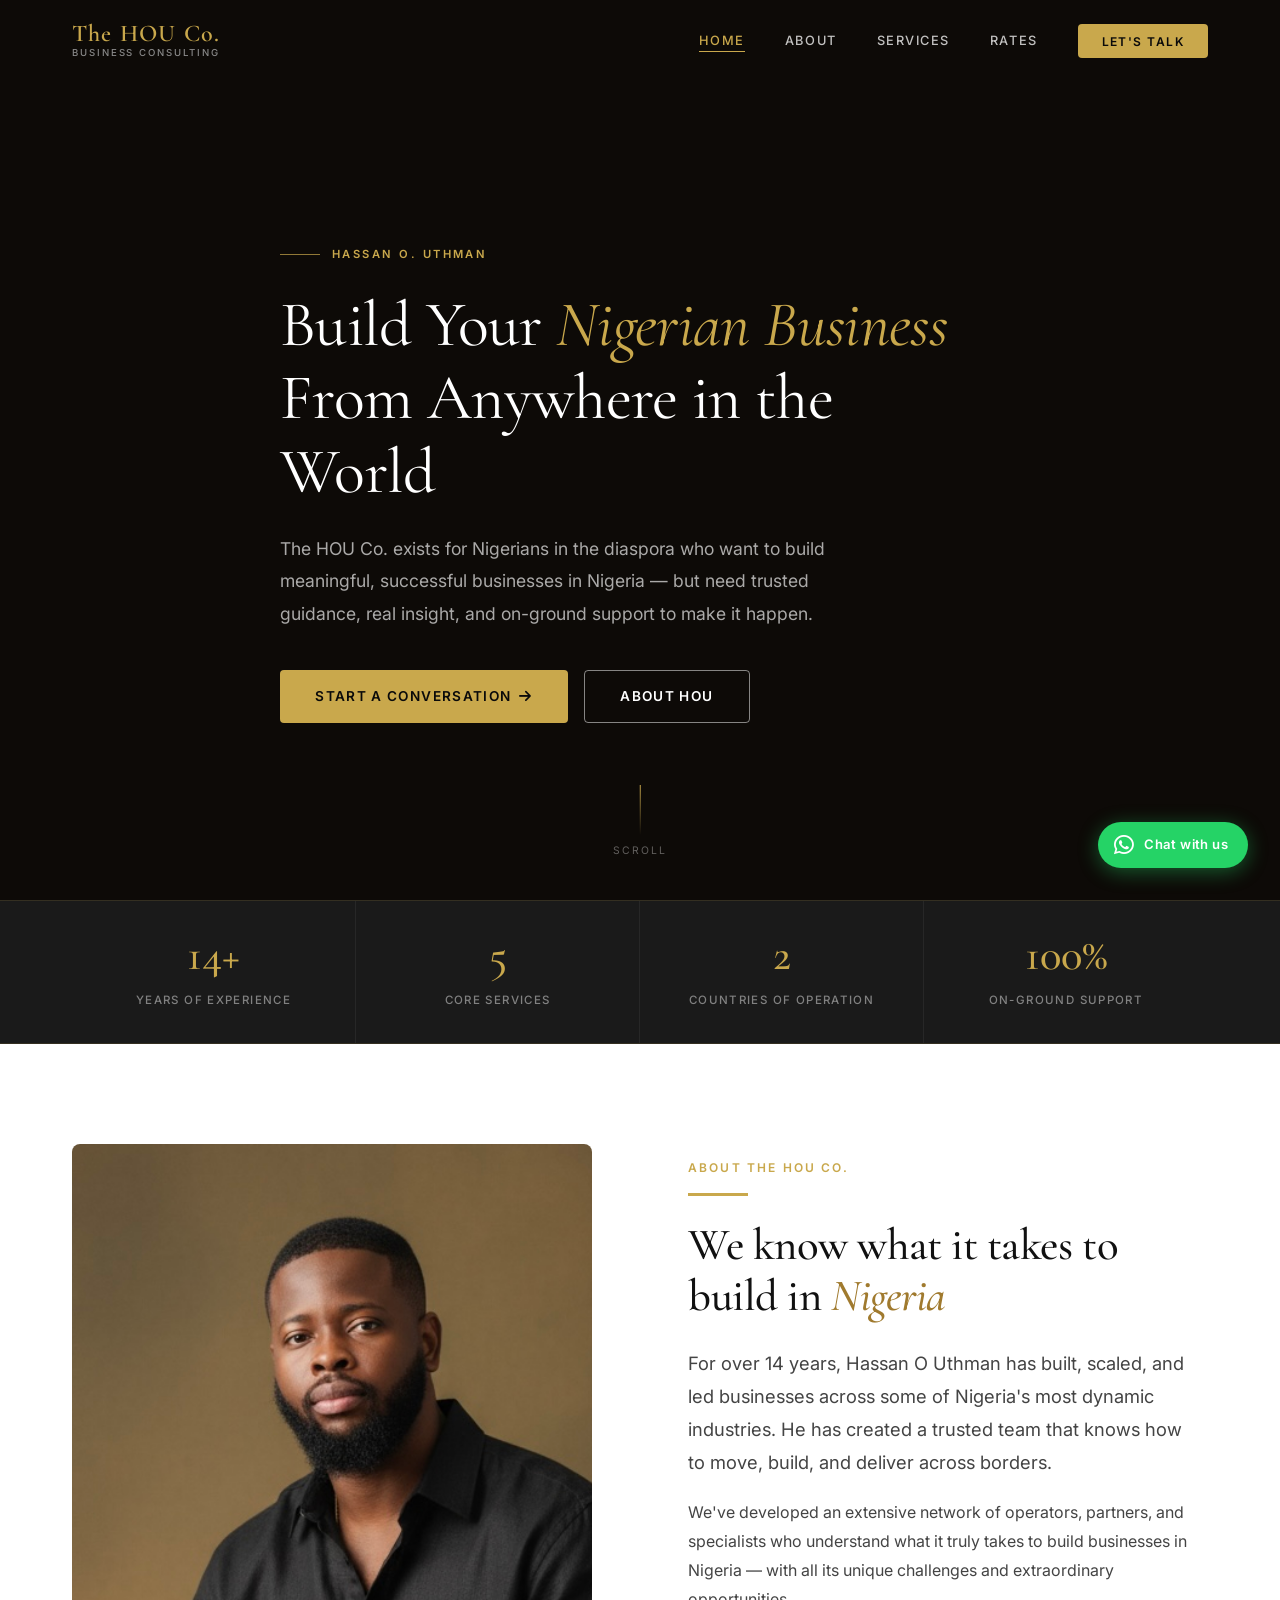
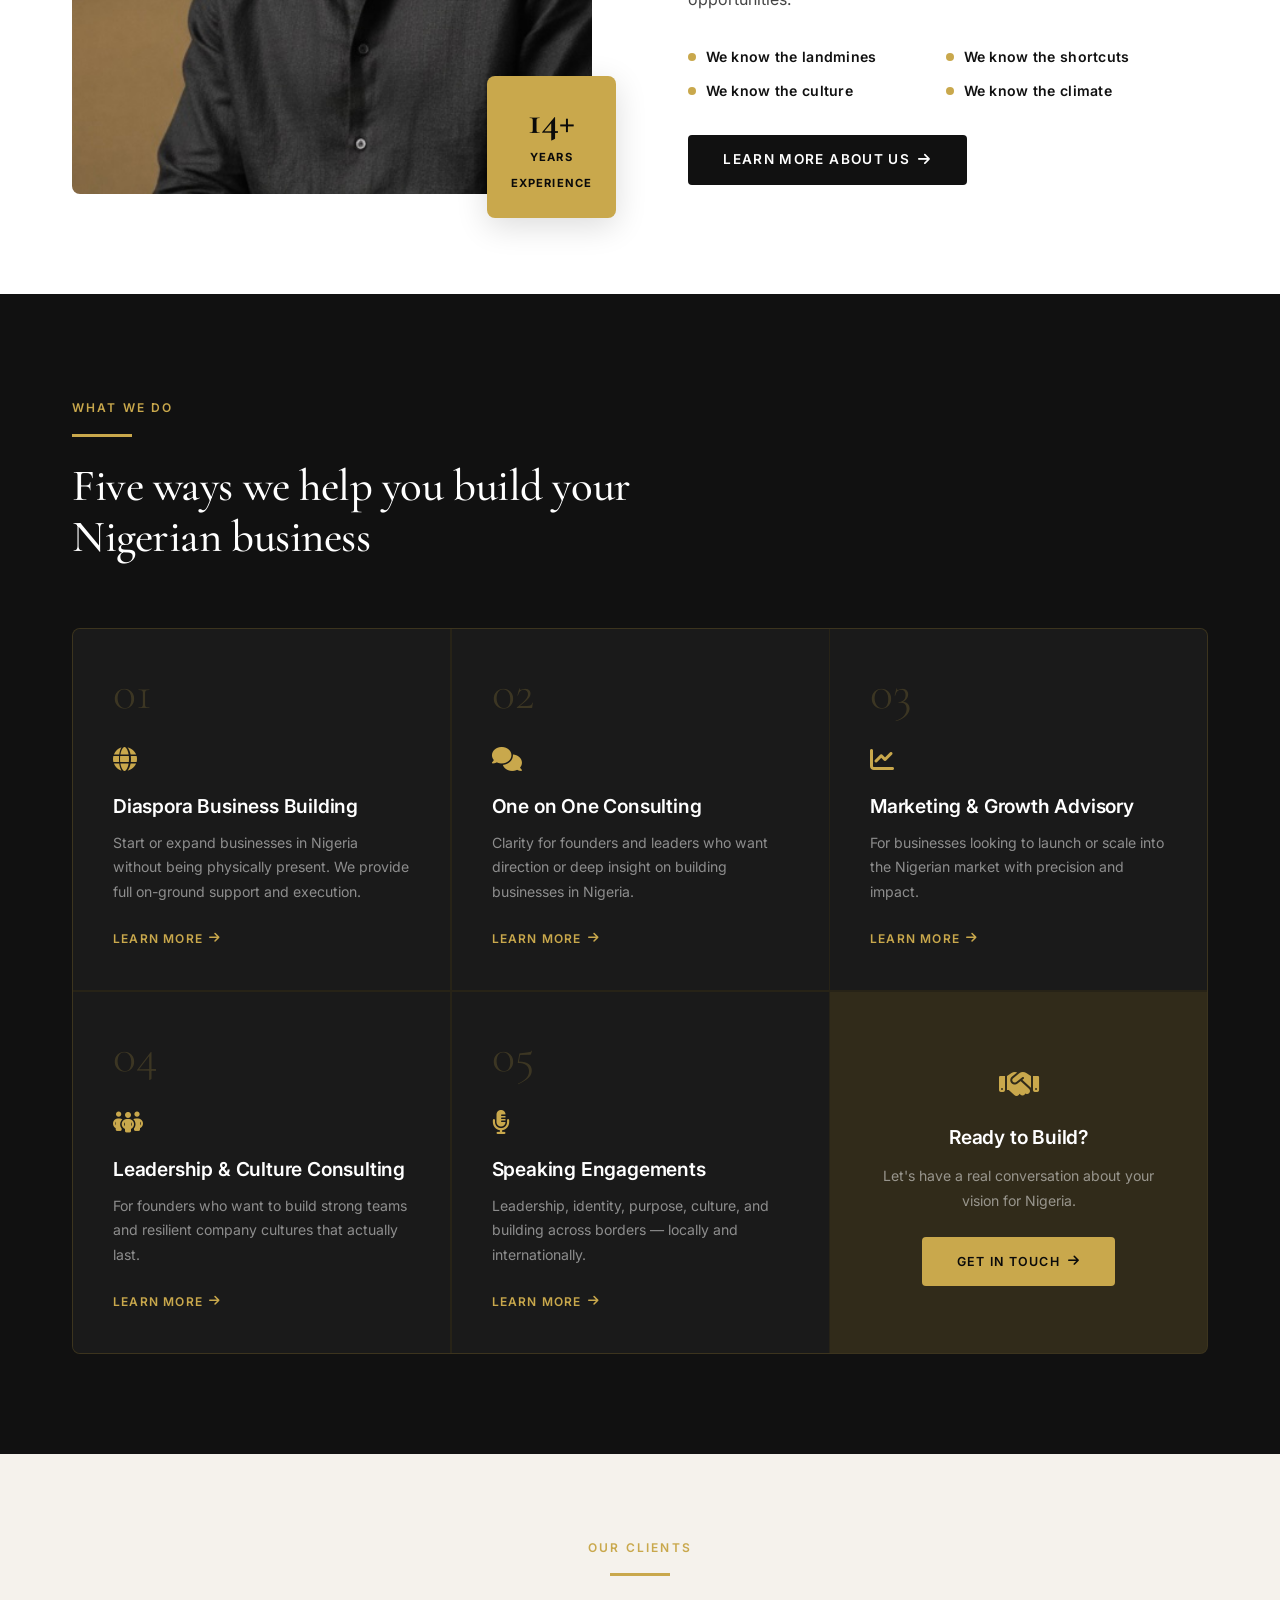
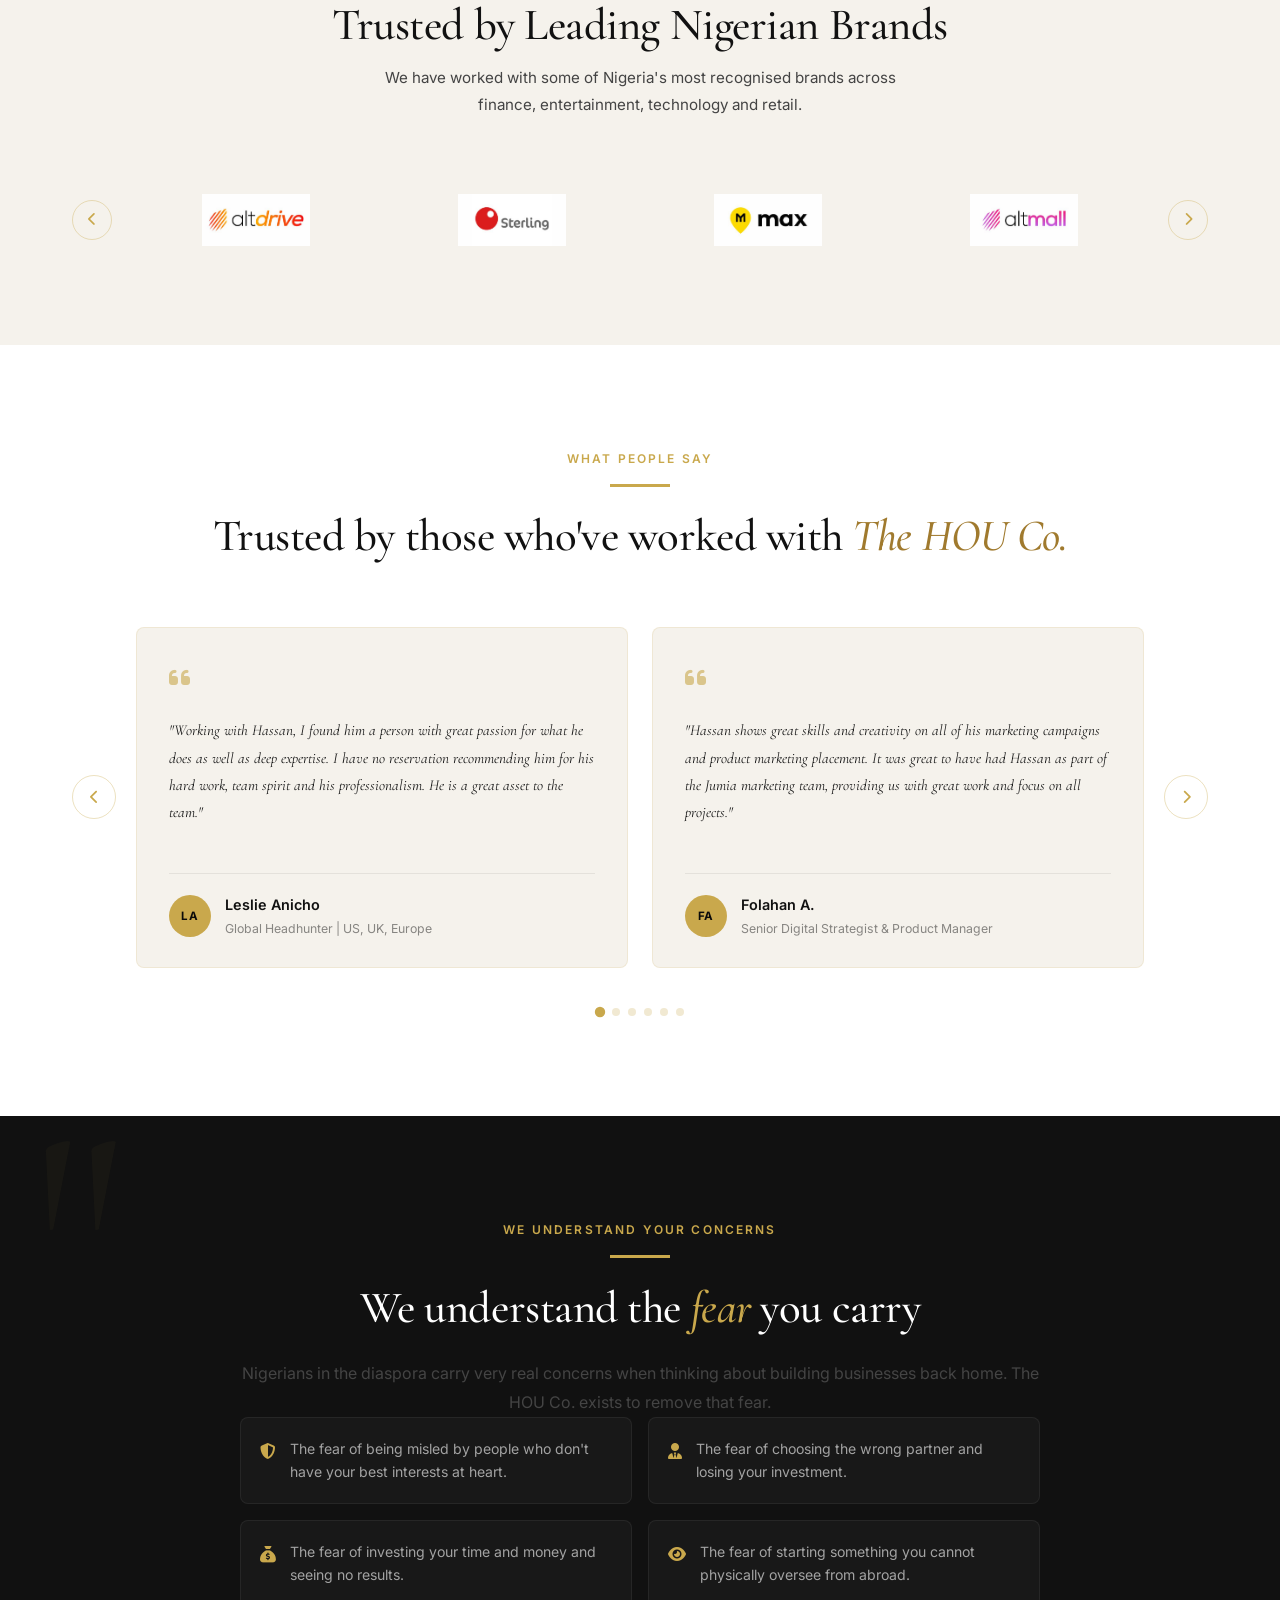
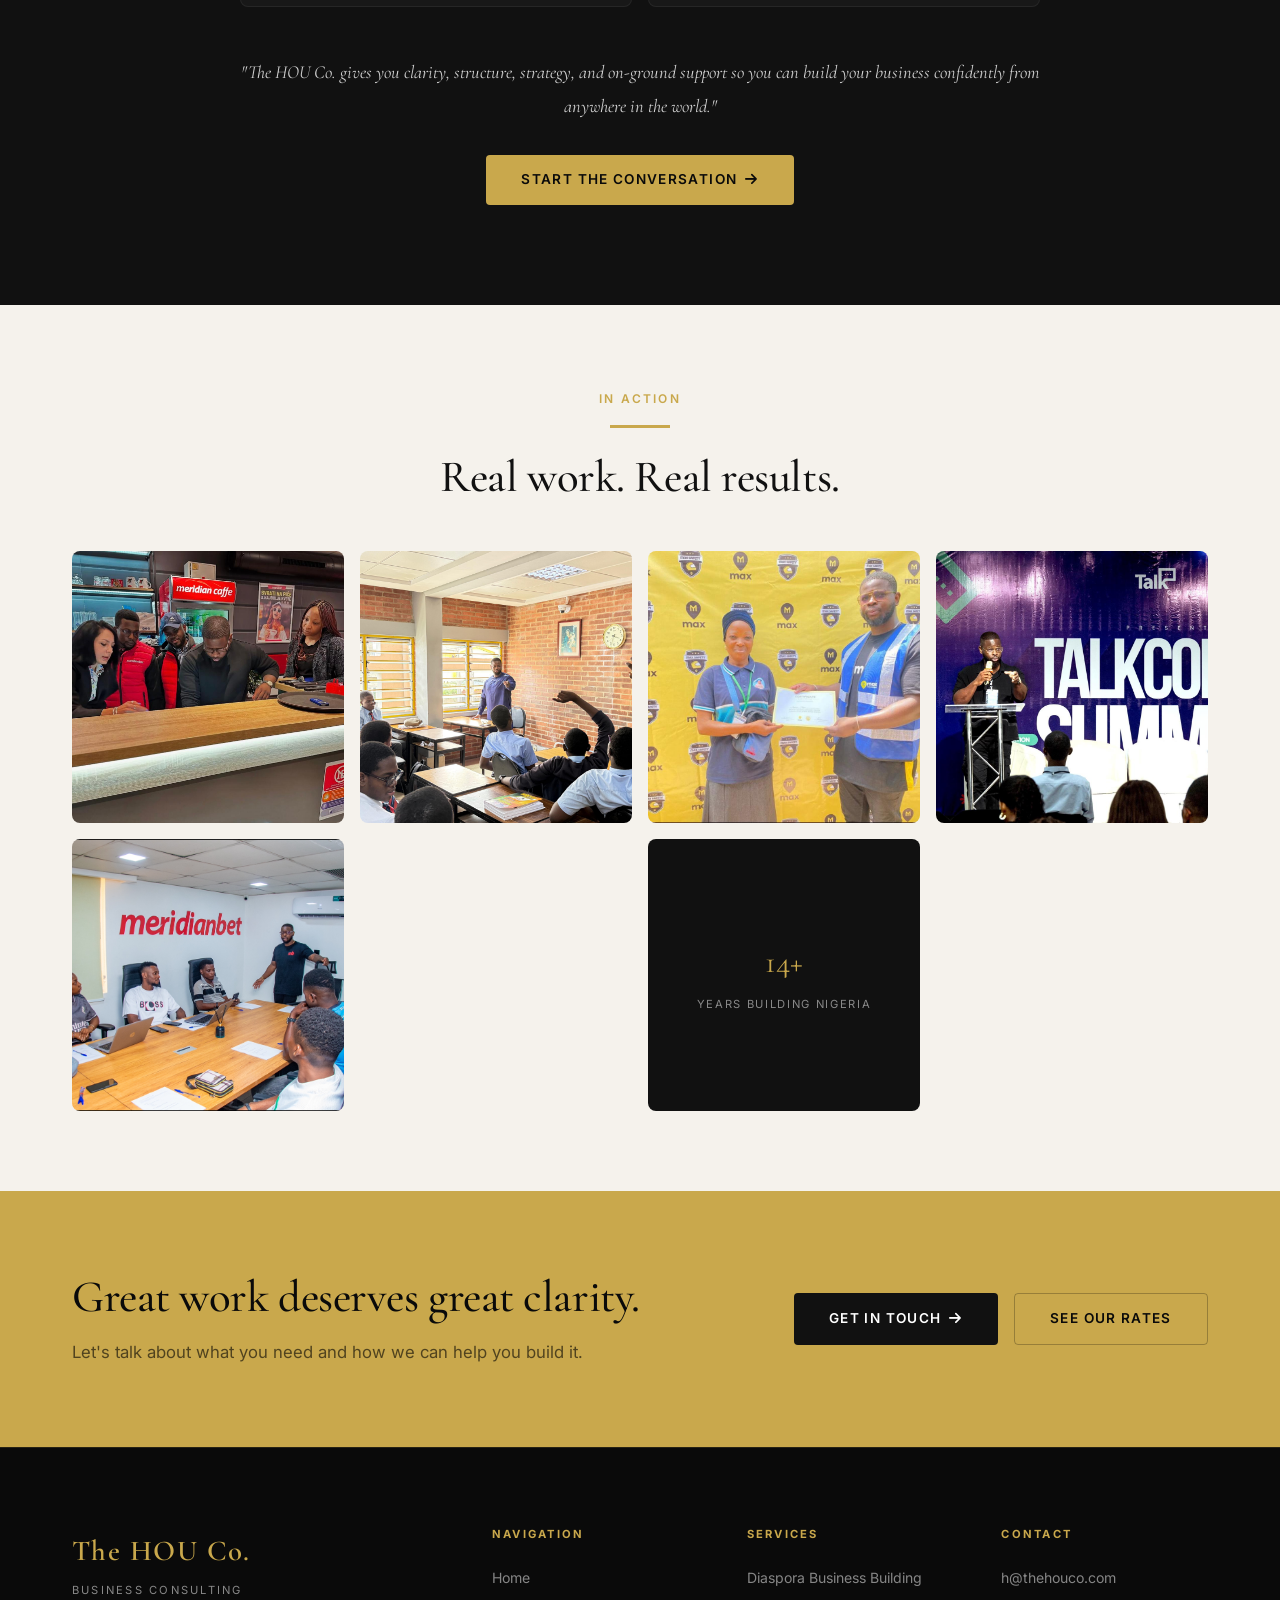
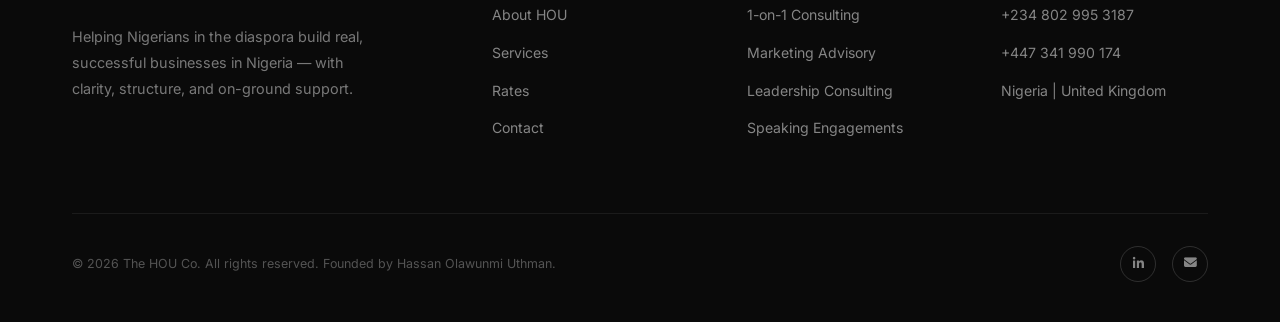
==== commit e2fbbdee: "Add files via upload" ====
--- a/index.html
+++ b/index.html
@@ -47,10 +47,8 @@
   </nav>
 
   <!-- ══════════════ HERO ══════════════ -->
-  <section class="hero">
-    <div class="hero__bg">
-      <img src="images/hassan-hero.jpg" alt="Hassan Olawunmi Uthman" />
-    </div>
+  <section class="hero hero--no-image">
+    <div class="hero__bg hero__bg--dark"></div>
     <div class="container">
       <div class="hero__content">
         <div class="hero__pre">
@@ -341,6 +339,58 @@
               </div>
             </div>
 
+            <!-- Slide 5 — from images -->
+            <div class="testimonials-slide">
+              <div class="testimonial-card">
+                <div class="testimonial-card__quote"><i class="fa-solid fa-quote-left"></i></div>
+                <p>"I'll say first hand, you're a great mentor. Keep it coming Hassan."</p>
+                <div class="testimonial-card__author">
+                  <div class="testimonial-card__avatar">LM</div>
+                  <div>
+                    <strong>Layifa Miriki</strong>
+                    <span>TikTok — Content Community</span>
+                  </div>
+                </div>
+              </div>
+              <div class="testimonial-card">
+                <div class="testimonial-card__quote"><i class="fa-solid fa-quote-left"></i></div>
+                <p>"Hassan is a focused and detail-oriented person. He's quick to learn new skills and always ready to share ideas."</p>
+                <div class="testimonial-card__author">
+                  <div class="testimonial-card__avatar">IO</div>
+                  <div>
+                    <strong>Ifeoma Okolie</strong>
+                    <span>Marketing Specialist</span>
+                  </div>
+                </div>
+              </div>
+            </div>
+
+            <!-- Slide 6 — from images -->
+            <div class="testimonials-slide">
+              <div class="testimonial-card">
+                <div class="testimonial-card__quote"><i class="fa-solid fa-quote-left"></i></div>
+                <p>"Probably one of the best hands-on persons I have ever worked with. His dedication to work is outstanding. Hassan is a proper manager of task and people — a bright mind with marketing ideas. A fantastic leader and team player, so good a team player he became a friend."</p>
+                <div class="testimonial-card__author">
+                  <div class="testimonial-card__avatar">AF</div>
+                  <div>
+                    <strong>Adeyemi Fakorede</strong>
+                    <span>Brand Marketing Professional &amp; Creative Designer</span>
+                  </div>
+                </div>
+              </div>
+              <div class="testimonial-card">
+                <div class="testimonial-card__quote"><i class="fa-solid fa-quote-left"></i></div>
+                <p>"Hassan gets the job done. Without fuss, on time and in a creative manner. Very detailed. Full of fun, creative, edgy ideas — a real pleasure to work with."</p>
+                <div class="testimonial-card__author">
+                  <div class="testimonial-card__avatar">ES</div>
+                  <div>
+                    <strong>Eshian Samira Onwuama</strong>
+                    <span>Compliance, Legal &amp; Risk Leader | Fintech/Financial Services</span>
+                  </div>
+                </div>
+              </div>
+            </div>
+
           </div>
         </div>
         <button class="testimonials-btn testimonials-btn--next" aria-label="Next">
@@ -353,6 +403,8 @@
         <button class="testimonials-dot" data-index="1"></button>
         <button class="testimonials-dot" data-index="2"></button>
         <button class="testimonials-dot" data-index="3"></button>
+        <button class="testimonials-dot" data-index="4"></button>
+        <button class="testimonials-dot" data-index="5"></button>
       </div>
     </div>
   </section>
@@ -405,13 +457,13 @@
       </div>
       <div style="display: grid; grid-template-columns: repeat(4, 1fr); gap: 1rem;" class="reveal">
         <div style="border-radius: 8px; overflow: hidden; aspect-ratio: 1; background: #ddd;">
-          <img src="images/service-2.jpg" alt="Hassan at work" style="width:100%; height:100%; object-fit: cover;" />
+          <img src="images/service-2.jpeg" alt="Hassan at work" style="width:100%; height:100%; object-fit: cover;" />
         </div>
         <div style="border-radius: 8px; overflow: hidden; aspect-ratio: 1; grid-row: span 2; background: #ddd;">
           <img src="images/service-3.jpg" alt="Business consulting" style="width:100%; height:100%; object-fit: cover;" />
         </div>
         <div style="border-radius: 8px; overflow: hidden; aspect-ratio: 1; background: #ddd;">
-          <img src="images/service-4.jpg" alt="Leadership event" style="width:100%; height:100%; object-fit: cover;" />
+          <img src="images/service-4.jpeg" alt="Leadership event" style="width:100%; height:100%; object-fit: cover;" />
         </div>
         <div style="border-radius: 8px; overflow: hidden; aspect-ratio: 1; background: #ddd;">
           <img src="images/service-5.jpg" alt="Speaking engagement" style="width:100%; height:100%; object-fit: cover;" />
--- a/css/style.css
+++ b/css/style.css
@@ -373,8 +373,8 @@
   width: auto;
   object-fit: contain;
   filter: brightness(0) invert(0.5);
-  opacity: 0.6;
-  transition: filter var(--transition), opacity var(--transition);
+  opacity: 0;
+
 }
 .clients-strip img:hover {
   filter: brightness(0) invert(0.75) sepia(1) hue-rotate(2deg) saturate(3);
--- a/css/home.css
+++ b/css/home.css
@@ -34,6 +34,16 @@
     rgba(10,10,10,0.3) 100%
   );
 }
+/* Dark hero variant — no image */
+.hero--no-image {
+  background: #0d0a07;
+}
+.hero__bg--dark {
+  background: #0d0a07;
+}
+.hero__bg--dark::after {
+  background: none;
+}
 .hero__content {
   position: relative;
   z-index: 1;
@@ -314,12 +324,12 @@
   color: var(--dark);
 }
 .clients-strip img {
-  filter: brightness(0) invert(0);
-  opacity: 0.4;
+  filter: none;
+  opacity: 1;
 }
 .clients-strip img:hover {
   filter: none;
-  opacity: 0.9;
+  opacity: 1;
 }
 
 /* ── Fear Section ── */
@@ -461,19 +471,20 @@
   display: flex;
   align-items: center;
   justify-content: center;
-  padding: 1rem 2rem;
+  padding: 1.2rem 2rem;
 }
 .logo-slide img {
-  height: 60px;
-  width: 160px;
+  height: 52px;
+  width: auto;
+  max-width: 140px;
   object-fit: contain;
+  opacity: 1;
+  transition: none;
+}
+.logo-slide img:hover {
   filter: none;
   opacity: 1;
-  transition: transform 0.3s, box-shadow 0.3s;
-  border-radius: 6px;
-}
-.logo-slide img:hover {
-  transform: scale(1.06);
+  transform: none;
 }
 .logo-carousel-btn {
   width: 40px;
